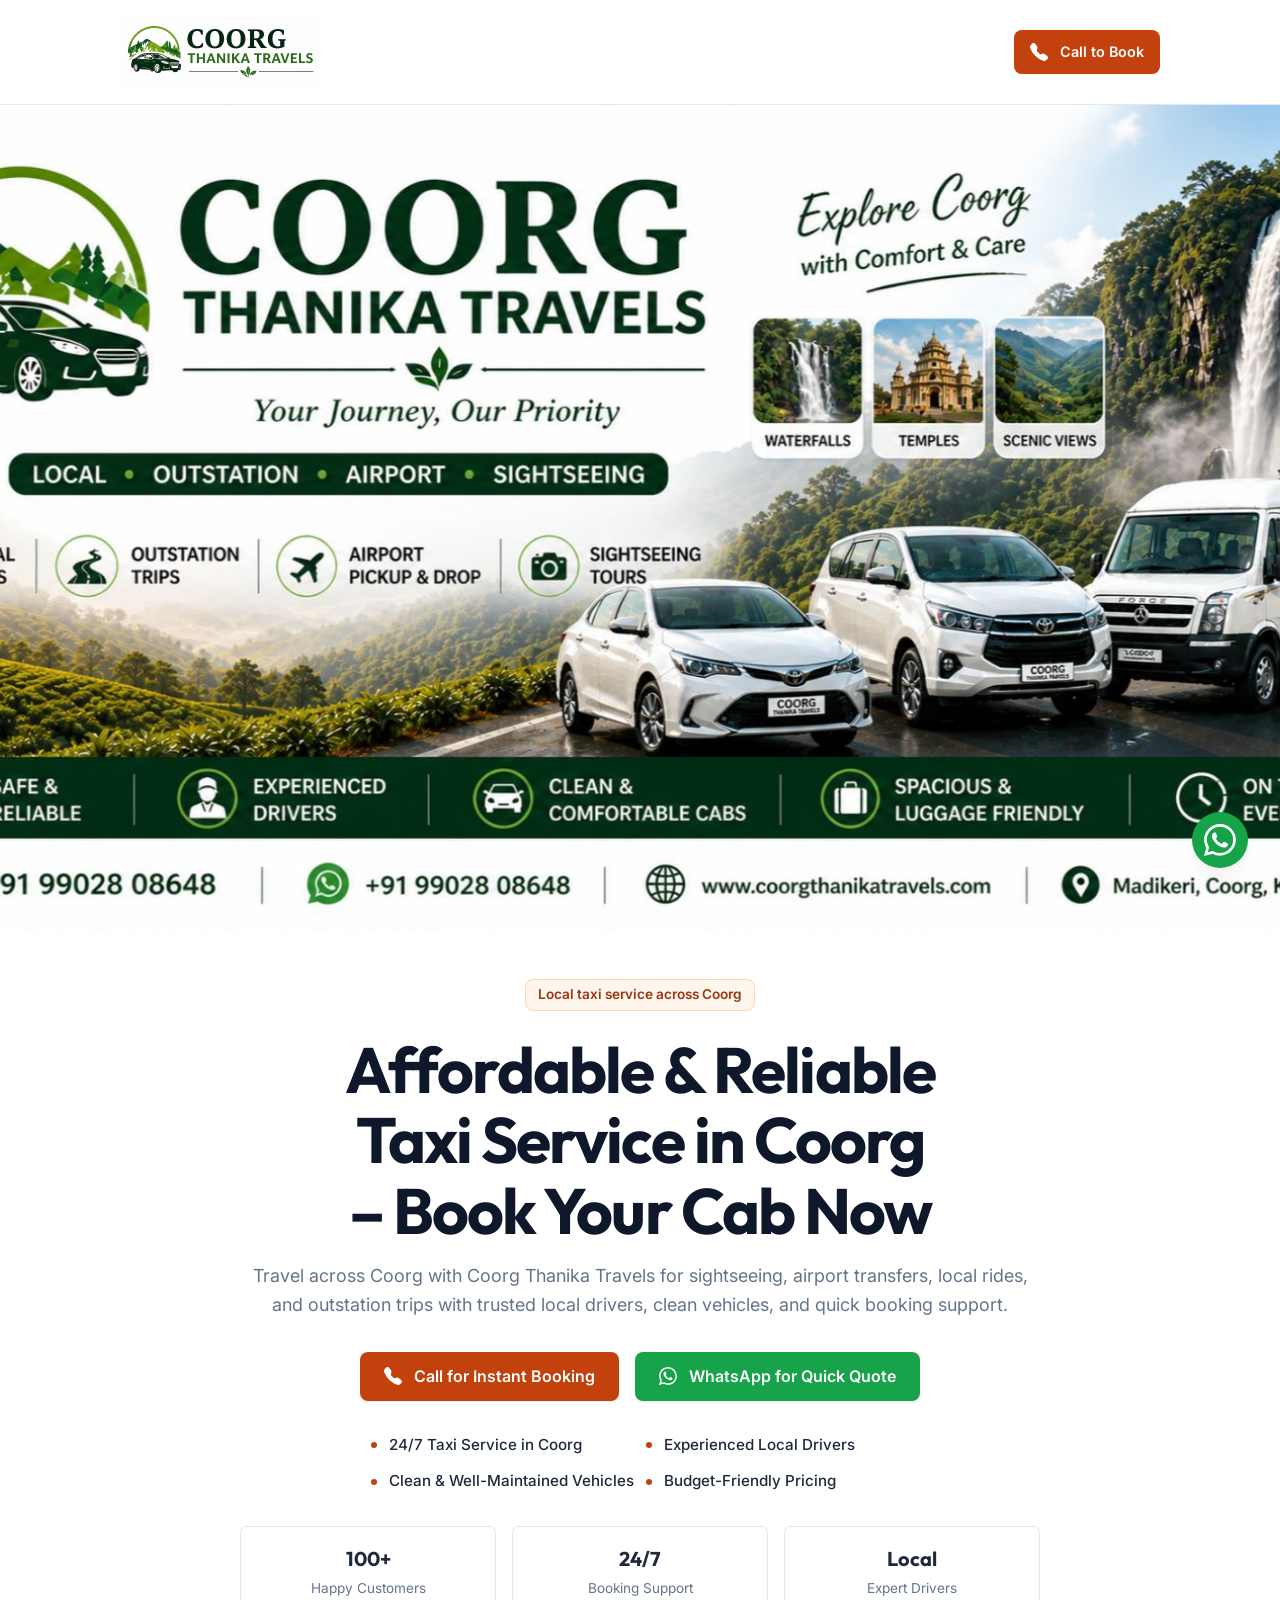
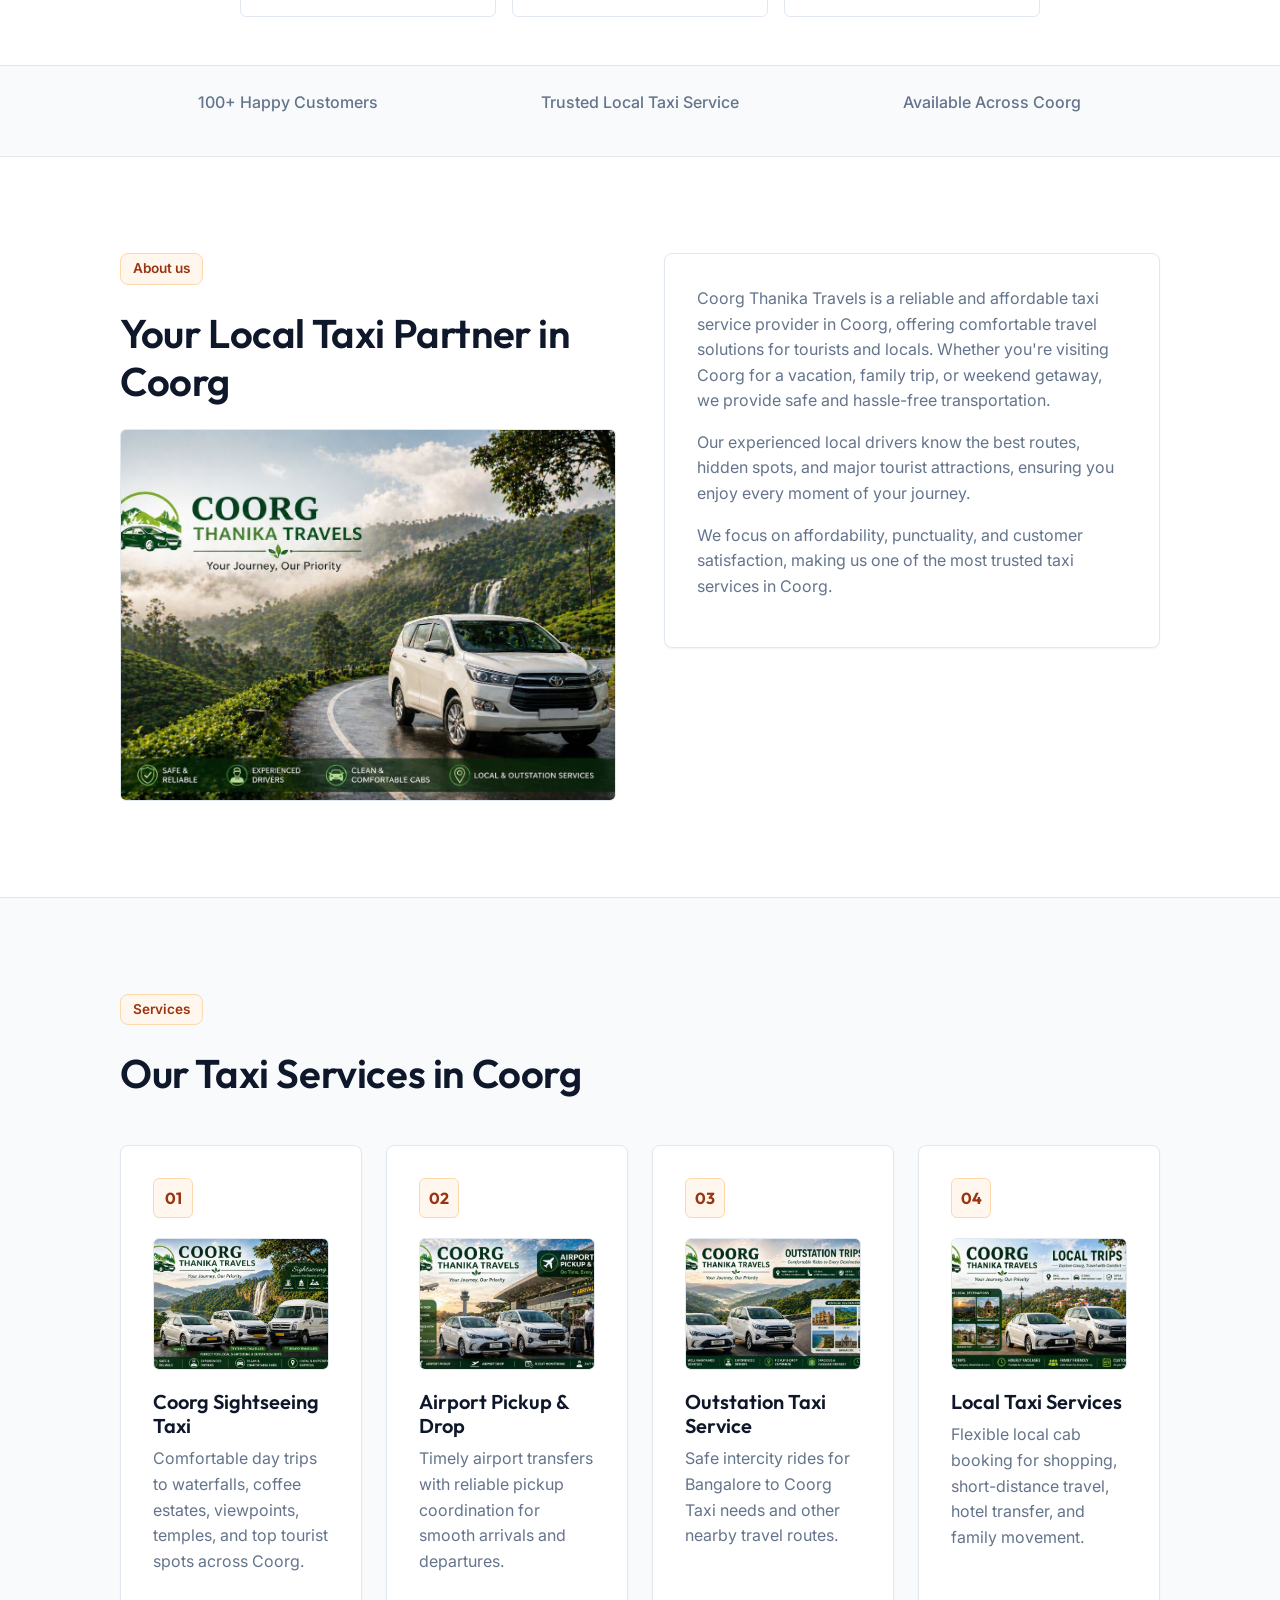
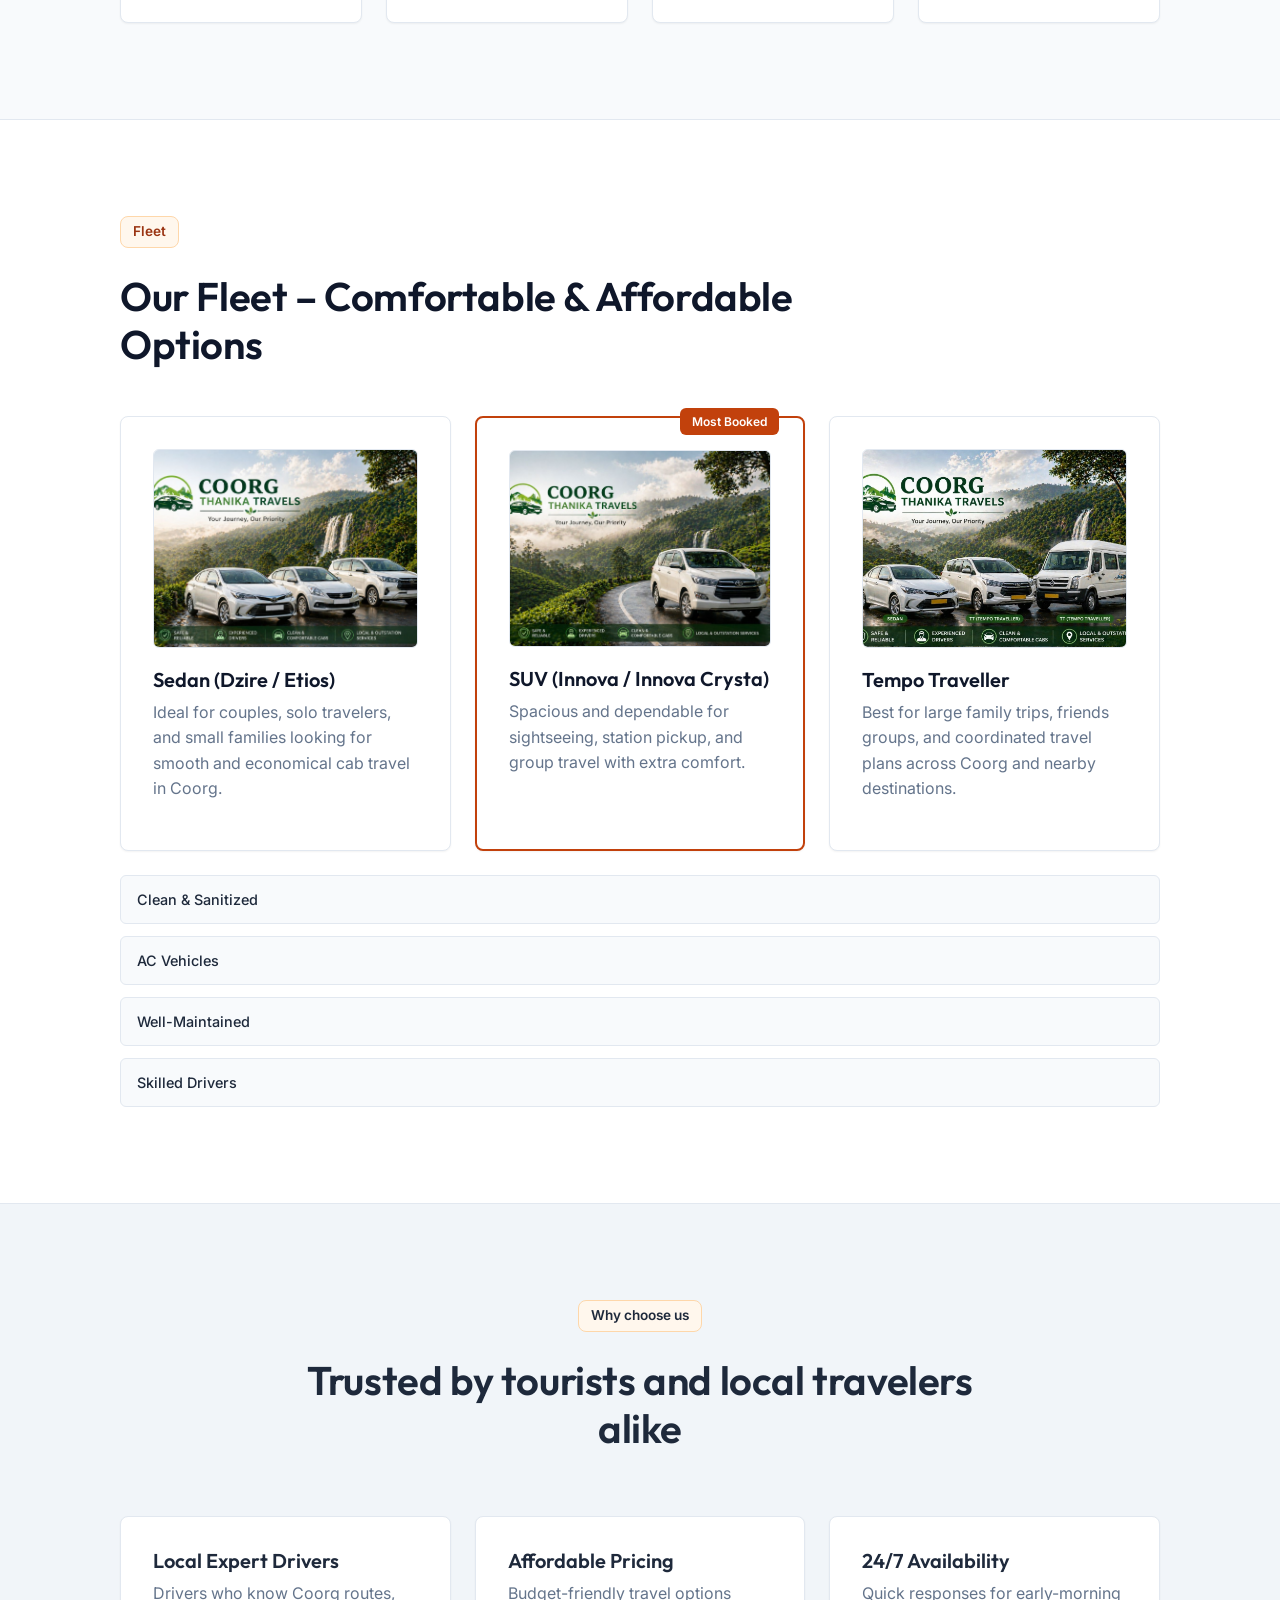
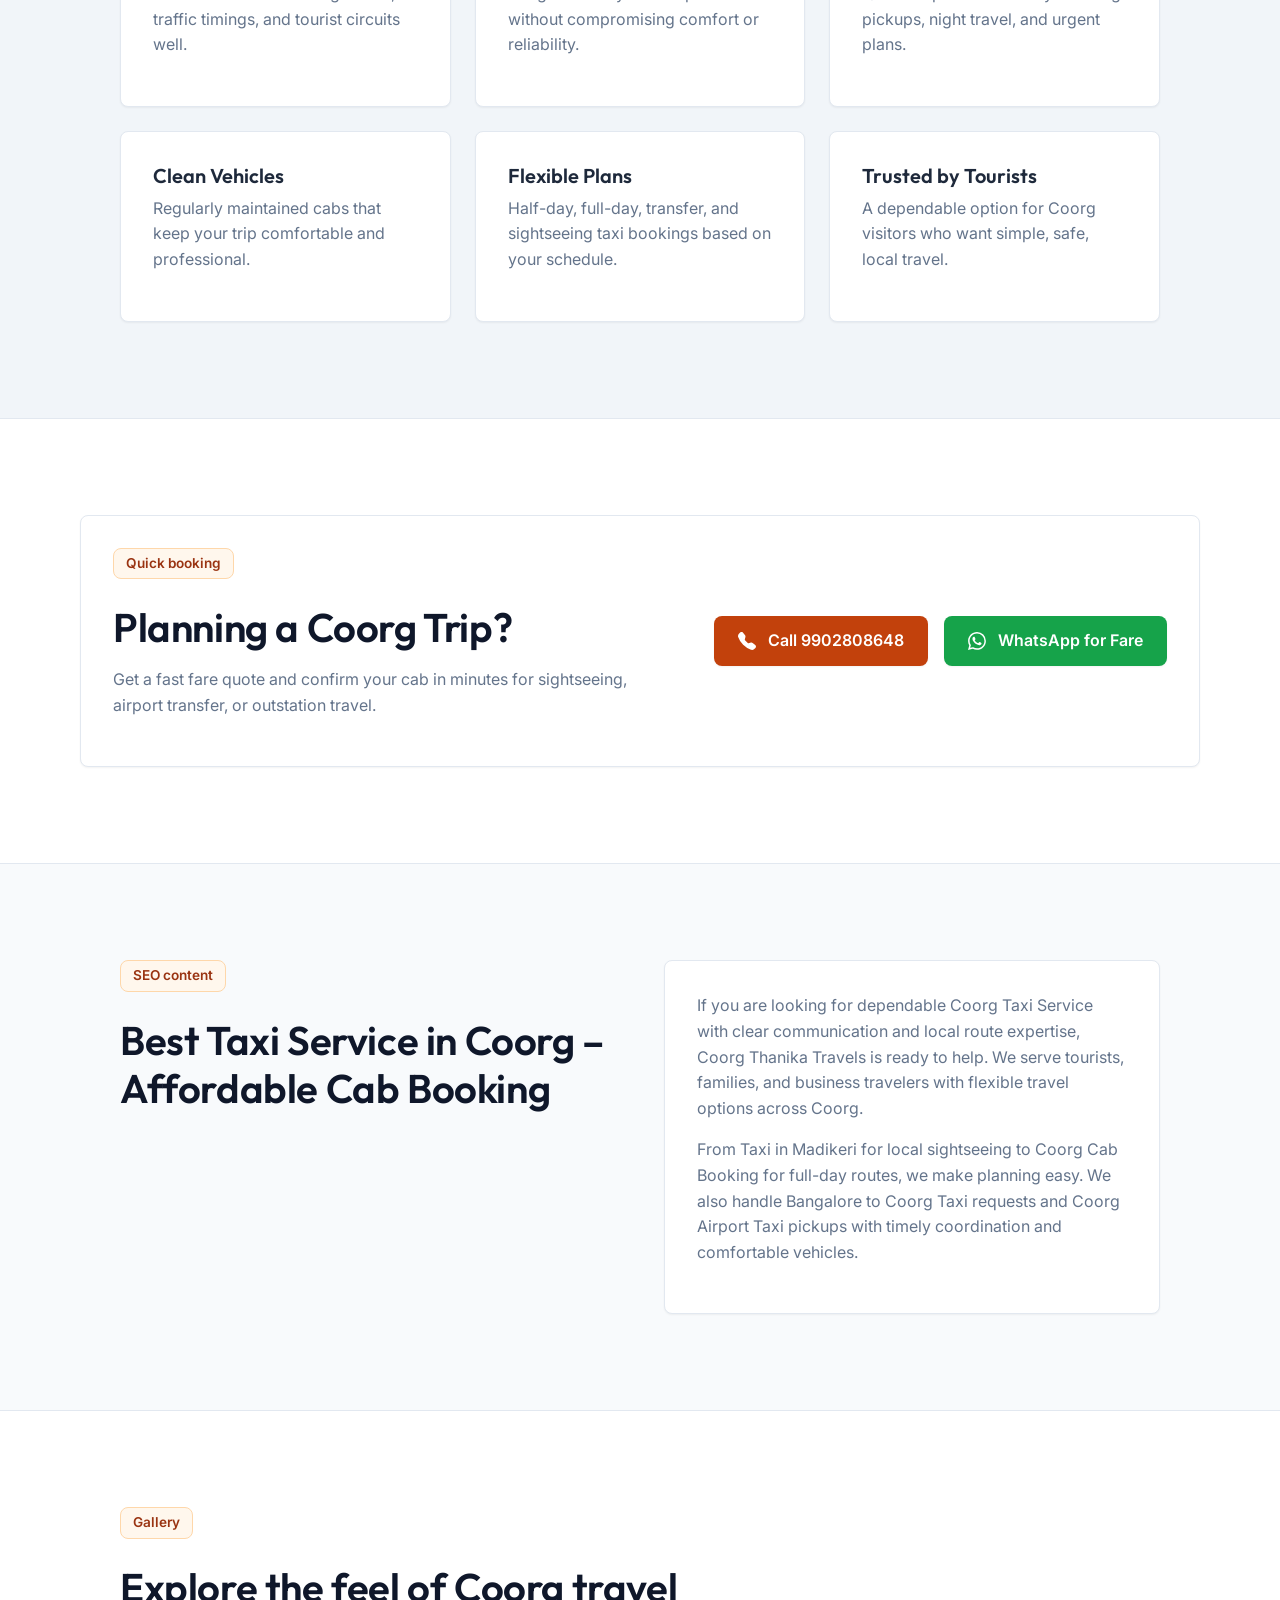
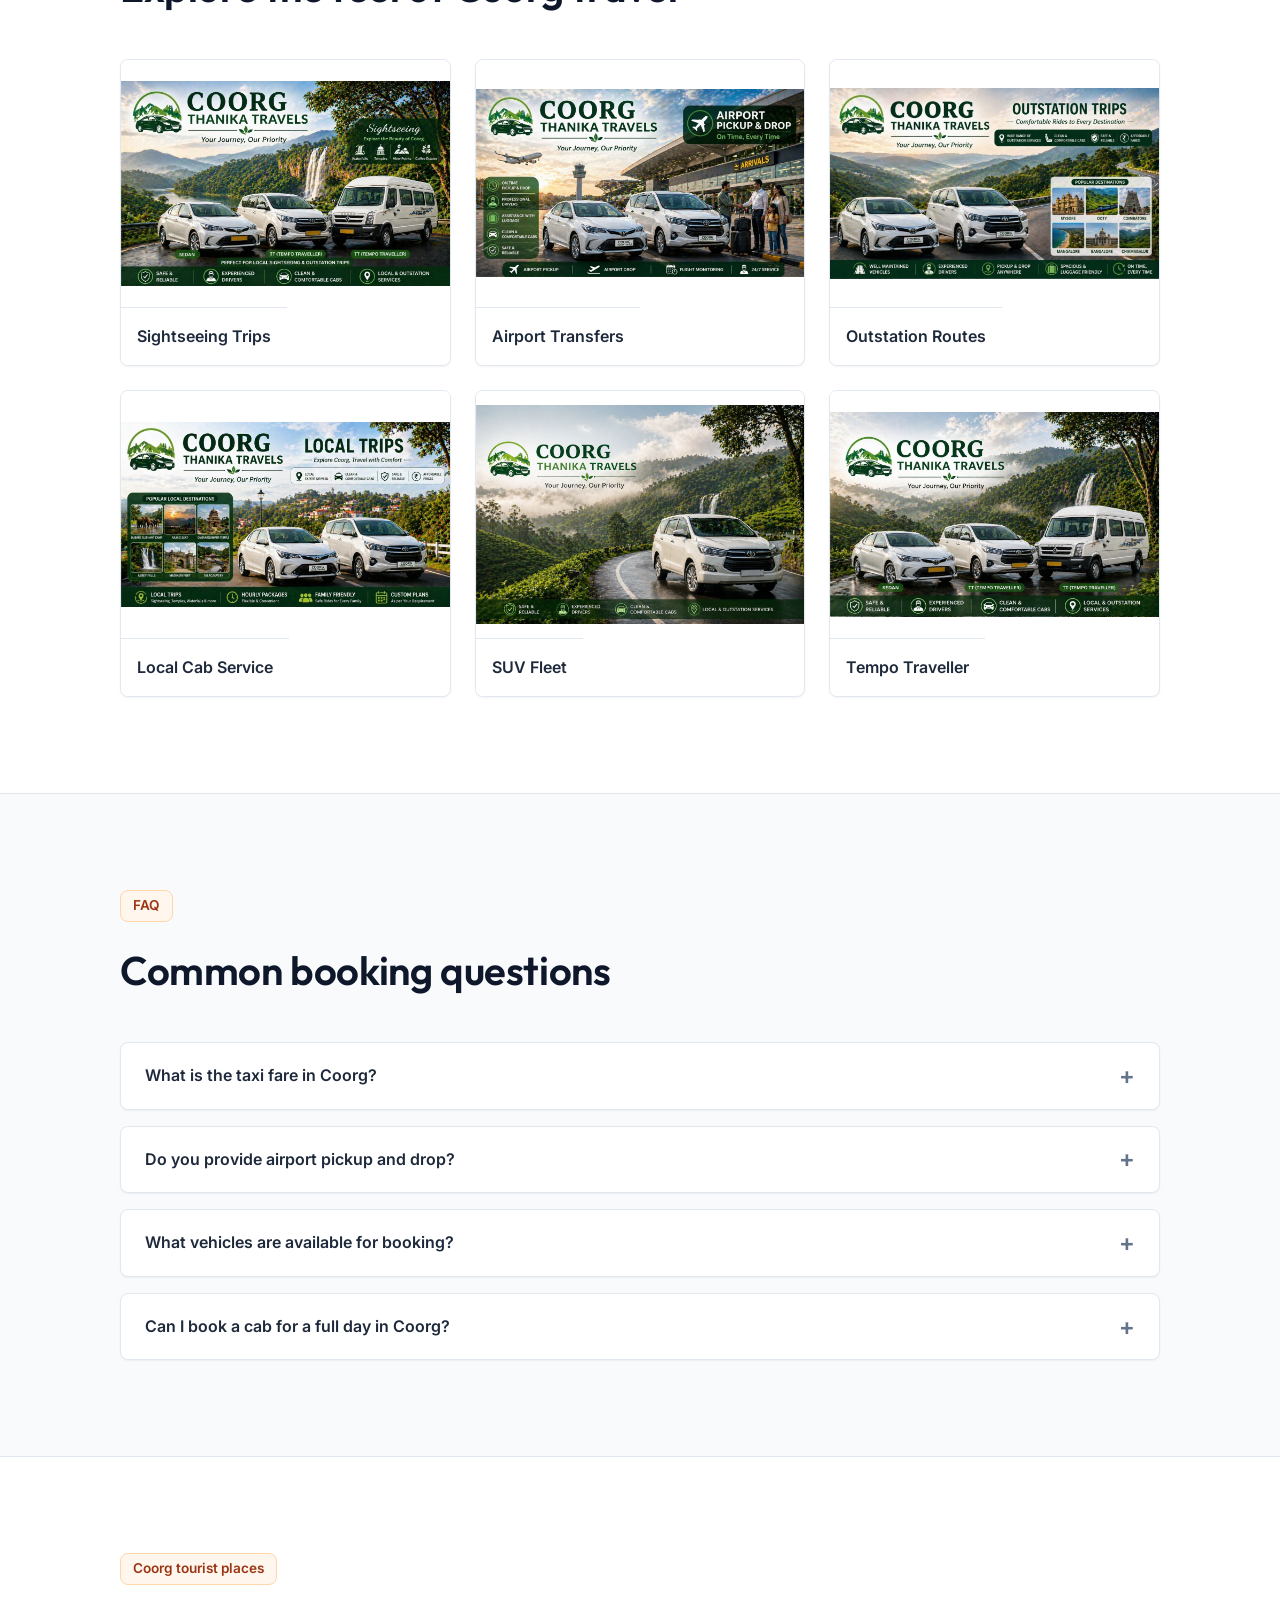
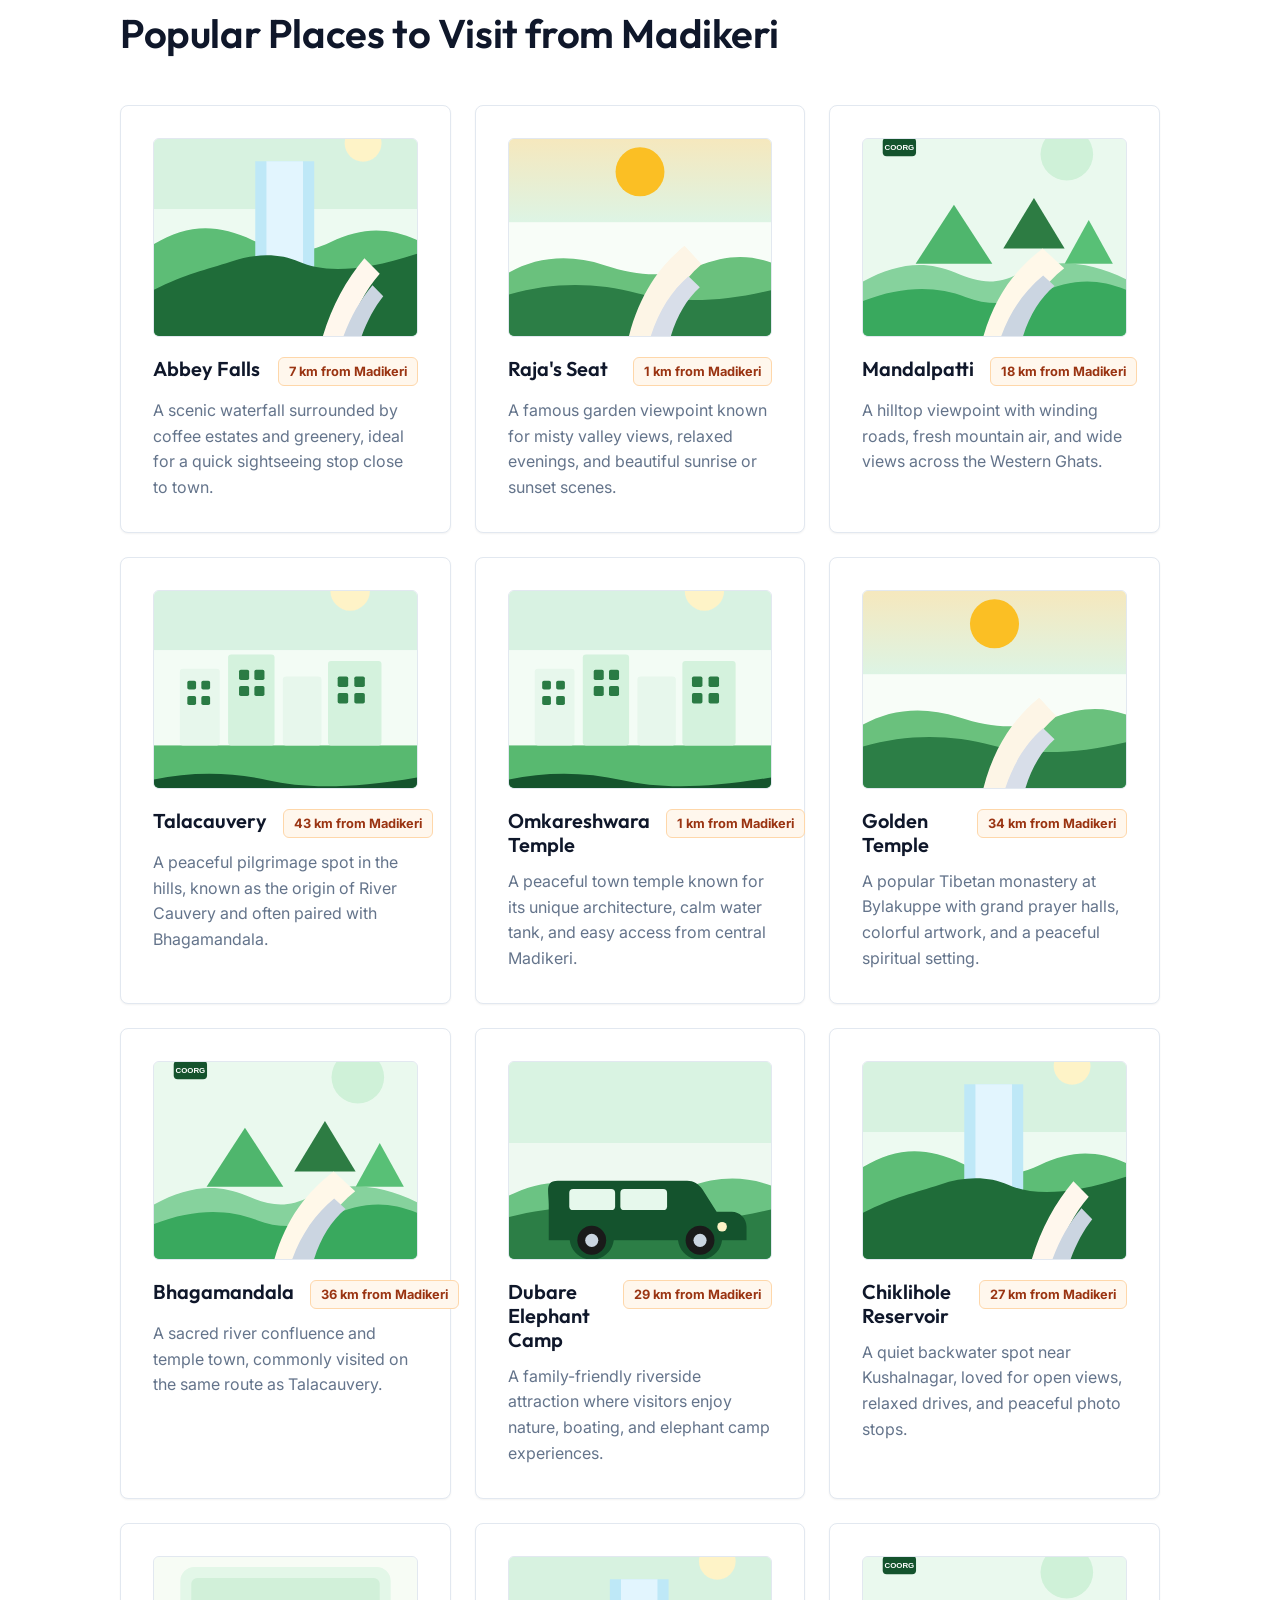
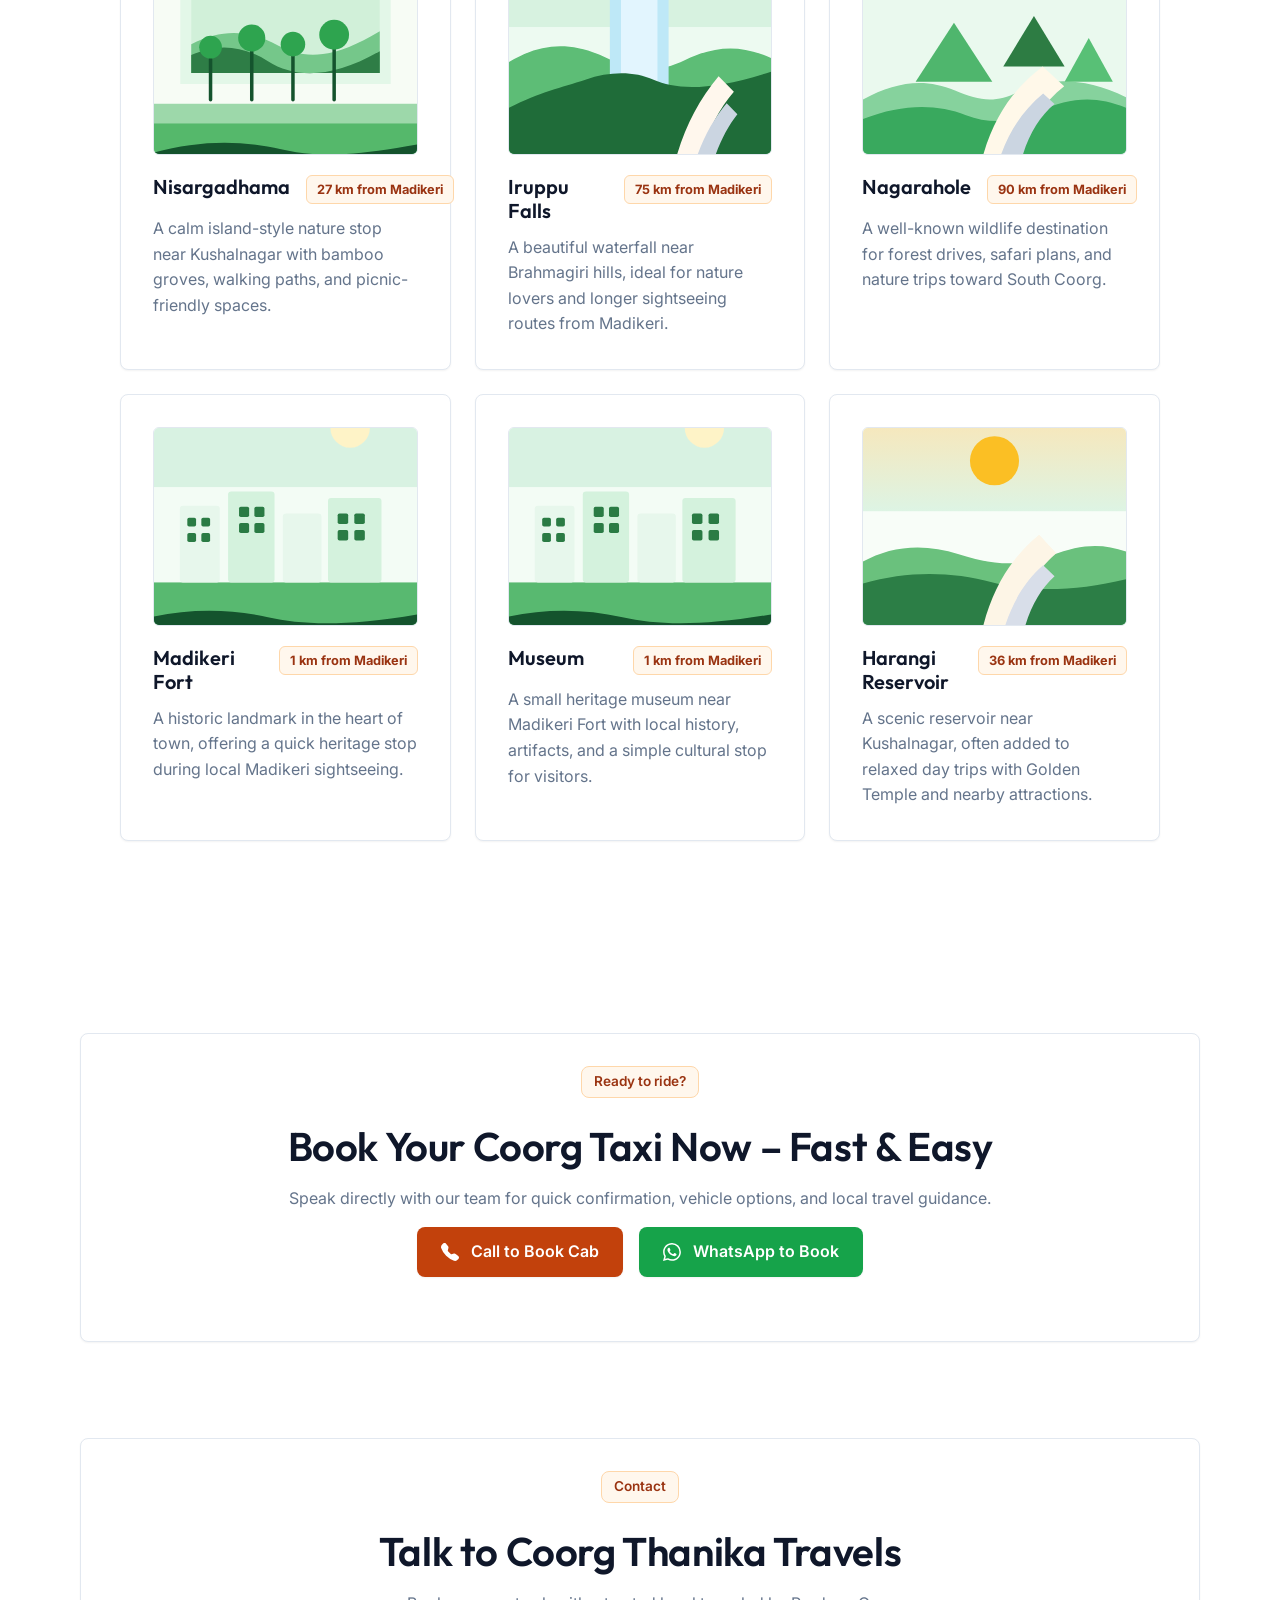
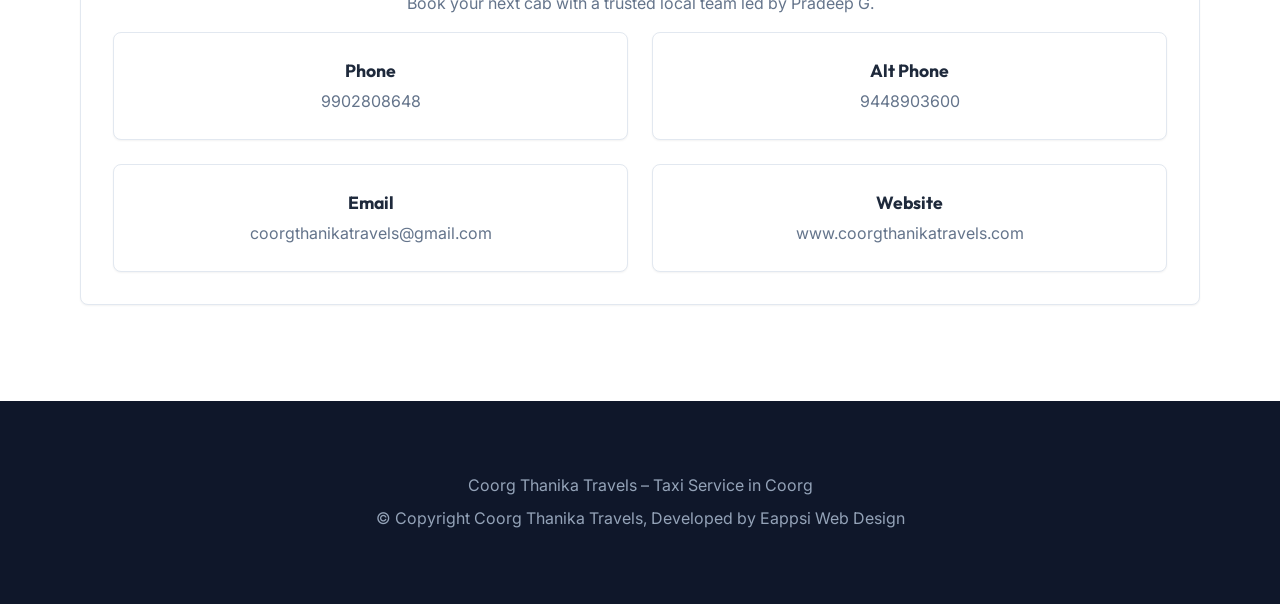
==== index.html @ 9a474df6 "tourist places 2026" ====
<!DOCTYPE html>
<html lang="en">
<head>
  <meta charset="UTF-8">
  <meta name="viewport" content="width=device-width, initial-scale=1.0">
  <title>Coorg Taxi Service | Coorg Thanika Travels | Cab Booking in Madikeri</title>
  <meta name="description" content="Book affordable taxi service in Coorg with Coorg Thanika Travels. Sightseeing, airport pickup, and outstation cab services available. Call now!">
  <meta name="keywords" content="Coorg Taxi Service, Taxi in Madikeri, Coorg Cab Booking, Bangalore to Coorg Taxi, Coorg Airport Taxi, Coorg Thanika Travels">
  <meta name="robots" content="index, follow">
  <meta name="theme-color" content="#c2410c">
  <meta property="og:title" content="Coorg Taxi Service | Coorg Thanika Travels">
  <meta property="og:description" content="Affordable and reliable taxi service in Coorg for sightseeing, airport pickup, and outstation travel.">
  <meta property="og:type" content="website">
  <meta property="og:url" content="https://www.coorgthanikatravels.com/">
  <meta property="og:image" content="https://www.coorgthanikatravels.com/assets/images/banner.jpg">
  <meta name="twitter:card" content="summary_large_image">
  <link rel="preconnect" href="https://fonts.googleapis.com">
  <link rel="preconnect" href="https://fonts.gstatic.com" crossorigin>
  <link href="https://fonts.googleapis.com/css2?family=Inter:wght@400;500;600&family=Outfit:wght@500;600;700;800&display=swap" rel="stylesheet">
  <link rel="stylesheet" href="styles.css">
  <script type="application/ld+json">
    {
      "@context": "https://schema.org",
      "@type": "TaxiService",
      "name": "Coorg Thanika Travels",
      "description": "Affordable taxi service in Coorg for sightseeing, airport pickup and drop, and outstation trips.",
      "telephone": "+91-9902808648",
      "email": "coorgthanikatravels@gmail.com",
      "url": "https://www.coorgthanikatravels.com/",
      "areaServed": [
        "Coorg",
        "Madikeri",
        "Kushalnagar",
        "Virajpet"
      ],
      "contactPoint": {
        "@type": "ContactPoint",
        "contactType": "customer service",
        "telephone": "+91-9902808648",
        "areaServed": "IN"
      }
    }
  </script>
</head>
<body>
  <a class="skip-link" href="#main-content">Skip to content</a>

  <header class="site-header">
    <div class="container header-inner">
      <a class="brand" href="#top" aria-label="Coorg Thanika Travels home">
        <img src="assets/images/logo.png" alt="Coorg Thanika Travels Logo" class="brand-logo">
      </a>
      <a class="btn btn-call compact" href="tel:+919902808648"><svg xmlns="http://www.w3.org/2000/svg" width="18" height="18" fill="currentColor" viewBox="0 0 16 16"><path fill-rule="evenodd" d="M1.885.511a1.745 1.745 0 0 1 2.61.163L6.29 2.98c.329.423.445.974.315 1.494l-.547 2.19a.68.68 0 0 0 .178.643l2.457 2.457a.68.68 0 0 0 .644.178l2.189-.547a1.75 1.75 0 0 1 1.494.315l2.306 1.794c.829.645.905 1.87.163 2.611l-1.034 1.034c-.74.74-1.846 1.065-2.877.702a18.6 18.6 0 0 1-7.01-4.42 18.6 18.6 0 0 1-4.42-7.009c-.362-1.03-.037-2.137.703-2.877z"/></svg> Call to Book</a>
    </div>
  </header>

  <main id="main-content">
    <section class="banner-full-screen">
      <img src="assets/images/coorgthanikabanner.jpg" alt="Taxi service vehicle and scenic Coorg travel banner">
    </section>

    <section class="hero section" id="top">
      <div class="container">
        <div class="hero-content-wrapper">
          <p class="eyebrow">Local taxi service across Coorg</p>
          <h1 class="display-title">Affordable &amp; Reliable Taxi Service in Coorg – Book Your Cab Now</h1>
          <p class="hero-text">Travel across Coorg with Coorg Thanika Travels for sightseeing, airport transfers, local rides, and outstation trips with trusted local drivers, clean vehicles, and quick booking support.</p>

          <div class="cta-group hero-actions">
            <a class="btn btn-call" href="tel:+919902808648"><svg xmlns="http://www.w3.org/2000/svg" width="18" height="18" fill="currentColor" viewBox="0 0 16 16"><path fill-rule="evenodd" d="M1.885.511a1.745 1.745 0 0 1 2.61.163L6.29 2.98c.329.423.445.974.315 1.494l-.547 2.19a.68.68 0 0 0 .178.643l2.457 2.457a.68.68 0 0 0 .644.178l2.189-.547a1.75 1.75 0 0 1 1.494.315l2.306 1.794c.829.645.905 1.87.163 2.611l-1.034 1.034c-.74.74-1.846 1.065-2.877.702a18.6 18.6 0 0 1-7.01-4.42 18.6 18.6 0 0 1-4.42-7.009c-.362-1.03-.037-2.137.703-2.877z"/></svg> Call for Instant Booking</a>
            <a class="btn btn-whatsapp" href="https://wa.me/919902808648?text=Hi%20Coorg%20Thanika%20Travels,%20I%20want%20to%20book%20a%20cab" target="_blank" rel="noopener"><svg xmlns="http://www.w3.org/2000/svg" width="18" height="18" fill="currentColor" viewBox="0 0 16 16"><path d="M13.601 2.326A7.85 7.85 0 0 0 7.994 0C3.627 0 .068 3.558.064 7.926c0 1.399.366 2.76 1.057 3.965L0 16l4.204-1.102a7.9 7.9 0 0 0 3.79.965h.004c4.368 0 7.926-3.558 7.93-7.93A7.9 7.9 0 0 0 13.6 2.326zM7.994 14.521a6.6 6.6 0 0 1-3.356-.92l-.24-.144-2.494.654.666-2.433-.156-.251a6.56 6.56 0 0 1-1.007-3.505c0-3.626 2.957-6.584 6.591-6.584a6.56 6.56 0 0 1 4.66 1.931 6.56 6.56 0 0 1 1.928 4.66c-.004 3.639-2.961 6.592-6.592 6.592m3.615-4.934c-.197-.099-1.17-.578-1.353-.646-.182-.065-.315-.099-.445.099-.133.197-.513.646-.627.775-.114.133-.232.148-.43.05-.197-.1-.836-.308-1.592-.985-.59-.525-.985-1.175-1.103-1.372-.114-.198-.011-.304.088-.403.087-.088.197-.232.296-.346.1-.114.133-.198.198-.33.065-.134.034-.248-.015-.347-.05-.099-.445-1.076-.612-1.47-.16-.389-.323-.335-.445-.34-.114-.007-.247-.007-.38-.007a.73.73 0 0 0-.529.247c-.182.198-.691.677-.691 1.654s.71 1.916.81 2.049c.098.133 1.394 2.132 3.383 2.992.47.205.84.326 1.129.418.475.152.904.129 1.246.08.38-.058 1.171-.48 1.338-.943.164-.464.164-.86.114-.943-.049-.084-.182-.133-.38-.232"/></svg> WhatsApp for Quick Quote</a>
          </div>

          <div class="trust-ticks" aria-label="Why customers trust us">
            <span>24/7 Taxi Service in Coorg</span>
            <span>Experienced Local Drivers</span>
            <span>Clean &amp; Well-Maintained Vehicles</span>
            <span>Budget-Friendly Pricing</span>
          </div>

          <div class="hero-stats">
            <article>
              <strong>100+</strong>
              <span>Happy Customers</span>
            </article>
            <article>
              <strong>24/7</strong>
              <span>Booking Support</span>
            </article>
            <article>
              <strong>Local</strong>
              <span>Expert Drivers</span>
            </article>
          </div>
        </div>
      </div>
    </section>

    <section class="trust-bar" aria-label="Trust highlights">
      <div class="container trust-bar-grid">
        <p>100+ Happy Customers</p>
        <p>Trusted Local Taxi Service</p>
        <p>Available Across Coorg</p>
      </div>
    </section>

    <section class="section">
      <div class="container split-section">
        <div>
          <p class="eyebrow">About us</p>
          <h2>Your Local Taxi Partner in Coorg</h2>
          <div class="media-frame media-frame-landscape" style="margin-top: 24px;">
            <img src="assets/images/crysta.jpg" alt="Innova Crysta Taxi in Coorg" class="media-image media-image-cover">
          </div>
        </div>
        <div class="content-card prose">
          <p>Coorg Thanika Travels is a reliable and affordable taxi service provider in Coorg, offering comfortable travel solutions for tourists and locals. Whether you're visiting Coorg for a vacation, family trip, or weekend getaway, we provide safe and hassle-free transportation.</p>
          <p>Our experienced local drivers know the best routes, hidden spots, and major tourist attractions, ensuring you enjoy every moment of your journey.</p>
          <p>We focus on affordability, punctuality, and customer satisfaction, making us one of the most trusted taxi services in Coorg.</p>
        </div>
      </div>
    </section>

    <section class="section section-muted">
      <div class="container">
        <div class="section-heading">
          <p class="eyebrow">Services</p>
          <h2>Our Taxi Services in Coorg</h2>
        </div>
        <div class="card-grid">
          <article class="info-card">
            <span class="card-icon" aria-hidden="true">01</span>
            <div class="media-frame media-frame-landscape card-media">
              <img src="assets/images/sightseeing.jpg" alt="Coorg sightseeing taxi" class="media-image media-image-cover">
            </div>
            <h3>Coorg Sightseeing Taxi</h3>
            <p>Comfortable day trips to waterfalls, coffee estates, viewpoints, temples, and top tourist spots across Coorg.</p>
          </article>
          <article class="info-card">
            <span class="card-icon" aria-hidden="true">02</span>
            <div class="media-frame media-frame-landscape card-media">
              <img src="assets/images/airport.jpg" alt="Airport pickup and drop" class="media-image media-image-cover">
            </div>
            <h3>Airport Pickup &amp; Drop</h3>
            <p>Timely airport transfers with reliable pickup coordination for smooth arrivals and departures.</p>
          </article>
          <article class="info-card">
            <span class="card-icon" aria-hidden="true">03</span>
            <div class="media-frame media-frame-landscape card-media">
              <img src="assets/images/outstation.jpg" alt="Outstation taxi service" class="media-image media-image-cover">
            </div>
            <h3>Outstation Taxi Service</h3>
            <p>Safe intercity rides for Bangalore to Coorg Taxi needs and other nearby travel routes.</p>
          </article>
          <article class="info-card">
            <span class="card-icon" aria-hidden="true">04</span>
            <div class="media-frame media-frame-landscape card-media">
              <img src="assets/images/local.jpg" alt="Local taxi services" class="media-image media-image-cover">
            </div>
            <h3>Local Taxi Services</h3>
            <p>Flexible local cab booking for shopping, short-distance travel, hotel transfer, and family movement.</p>
          </article>
        </div>
      </div>
    </section>

    <section class="section">
      <div class="container">
        <div class="section-heading">
          <p class="eyebrow">Fleet</p>
          <h2>Our Fleet – Comfortable &amp; Affordable Options</h2>
        </div>
        <div class="fleet-grid">
          <article class="fleet-card featured">
            <div class="media-frame media-frame-landscape card-media">
              <img src="assets/images/sedan.jpg" alt="Sedan car" class="media-image media-image-cover">
            </div>
            <h3>Sedan (Dzire / Etios)</h3>
            <p>Ideal for couples, solo travelers, and small families looking for smooth and economical cab travel in Coorg.</p>
          </article>
          <article class="fleet-card most-booked">
            <span class="badge">Most Booked</span>
            <div class="media-frame media-frame-landscape card-media">
              <img src="assets/images/crysta.jpg" alt="SUV Innova" class="media-image media-image-cover">
            </div>
            <h3>SUV (Innova / Innova Crysta)</h3>
            <p>Spacious and dependable for sightseeing, station pickup, and group travel with extra comfort.</p>
          </article>
          <article class="fleet-card">
            <div class="media-frame media-frame-landscape card-media">
              <img src="assets/images/tt.jpg" alt="Tempo Traveller" class="media-image media-image-cover">
            </div>
            <h3>Tempo Traveller</h3>
            <p>Best for large family trips, friends groups, and coordinated travel plans across Coorg and nearby destinations.</p>
          </article>
        </div>
        <ul class="feature-list" aria-label="Fleet features">
          <li>Clean &amp; Sanitized</li>
          <li>AC Vehicles</li>
          <li>Well-Maintained</li>
          <li>Skilled Drivers</li>
        </ul>
      </div>
    </section>

    <section class="section section-accent">
      <div class="container">
        <div class="section-heading center">
          <p class="eyebrow">Why choose us</p>
          <h2>Trusted by tourists and local travelers alike</h2>
        </div>
        <div class="benefits-grid">
          <article class="benefit-card"><h3>Local Expert Drivers</h3><p>Drivers who know Coorg routes, traffic timings, and tourist circuits well.</p></article>
          <article class="benefit-card"><h3>Affordable Pricing</h3><p>Budget-friendly travel options without compromising comfort or reliability.</p></article>
          <article class="benefit-card"><h3>24/7 Availability</h3><p>Quick responses for early-morning pickups, night travel, and urgent plans.</p></article>
          <article class="benefit-card"><h3>Clean Vehicles</h3><p>Regularly maintained cabs that keep your trip comfortable and professional.</p></article>
          <article class="benefit-card"><h3>Flexible Plans</h3><p>Half-day, full-day, transfer, and sightseeing taxi bookings based on your schedule.</p></article>
          <article class="benefit-card"><h3>Trusted by Tourists</h3><p>A dependable option for Coorg visitors who want simple, safe, local travel.</p></article>
        </div>
      </div>
    </section>

    <section class="section">
      <div class="container cta-banner">
        <div>
          <p class="eyebrow">Quick booking</p>
          <h2>Planning a Coorg Trip?</h2>
          <p>Get a fast fare quote and confirm your cab in minutes for sightseeing, airport transfer, or outstation travel.</p>
        </div>
        <div class="cta-group">
          <a class="btn btn-call" href="tel:+919902808648"><svg xmlns="http://www.w3.org/2000/svg" width="18" height="18" fill="currentColor" viewBox="0 0 16 16"><path fill-rule="evenodd" d="M1.885.511a1.745 1.745 0 0 1 2.61.163L6.29 2.98c.329.423.445.974.315 1.494l-.547 2.19a.68.68 0 0 0 .178.643l2.457 2.457a.68.68 0 0 0 .644.178l2.189-.547a1.75 1.75 0 0 1 1.494.315l2.306 1.794c.829.645.905 1.87.163 2.611l-1.034 1.034c-.74.74-1.846 1.065-2.877.702a18.6 18.6 0 0 1-7.01-4.42 18.6 18.6 0 0 1-4.42-7.009c-.362-1.03-.037-2.137.703-2.877z"/></svg> Call 9902808648</a>
          <a class="btn btn-whatsapp" href="https://wa.me/919902808648?text=Hi%20Coorg%20Thanika%20Travels,%20I%20want%20to%20book%20a%20cab" target="_blank" rel="noopener"><svg xmlns="http://www.w3.org/2000/svg" width="18" height="18" fill="currentColor" viewBox="0 0 16 16"><path d="M13.601 2.326A7.85 7.85 0 0 0 7.994 0C3.627 0 .068 3.558.064 7.926c0 1.399.366 2.76 1.057 3.965L0 16l4.204-1.102a7.9 7.9 0 0 0 3.79.965h.004c4.368 0 7.926-3.558 7.93-7.93A7.9 7.9 0 0 0 13.6 2.326zM7.994 14.521a6.6 6.6 0 0 1-3.356-.92l-.24-.144-2.494.654.666-2.433-.156-.251a6.56 6.56 0 0 1-1.007-3.505c0-3.626 2.957-6.584 6.591-6.584a6.56 6.56 0 0 1 4.66 1.931 6.56 6.56 0 0 1 1.928 4.66c-.004 3.639-2.961 6.592-6.592 6.592m3.615-4.934c-.197-.099-1.17-.578-1.353-.646-.182-.065-.315-.099-.445.099-.133.197-.513.646-.627.775-.114.133-.232.148-.43.05-.197-.1-.836-.308-1.592-.985-.59-.525-.985-1.175-1.103-1.372-.114-.198-.011-.304.088-.403.087-.088.197-.232.296-.346.1-.114.133-.198.198-.33.065-.134.034-.248-.015-.347-.05-.099-.445-1.076-.612-1.47-.16-.389-.323-.335-.445-.34-.114-.007-.247-.007-.38-.007a.73.73 0 0 0-.529.247c-.182.198-.691.677-.691 1.654s.71 1.916.81 2.049c.098.133 1.394 2.132 3.383 2.992.47.205.84.326 1.129.418.475.152.904.129 1.246.08.38-.058 1.171-.48 1.338-.943.164-.464.164-.86.114-.943-.049-.084-.182-.133-.38-.232"/></svg> WhatsApp for Fare</a>
        </div>
      </div>
    </section>

    <section class="section section-muted">
      <div class="container split-section">
        <div>
          <p class="eyebrow">SEO content</p>
          <h2>Best Taxi Service in Coorg – Affordable Cab Booking</h2>
        </div>
        <div class="content-card prose">
          <p>If you are looking for dependable Coorg Taxi Service with clear communication and local route expertise, Coorg Thanika Travels is ready to help. We serve tourists, families, and business travelers with flexible travel options across Coorg.</p>
          <p>From Taxi in Madikeri for local sightseeing to Coorg Cab Booking for full-day routes, we make planning easy. We also handle Bangalore to Coorg Taxi requests and Coorg Airport Taxi pickups with timely coordination and comfortable vehicles.</p>
        </div>
      </div>
    </section>

    <section class="section">
      <div class="container">
        <div class="section-heading">
          <p class="eyebrow">Gallery</p>
          <h2>Explore the feel of Coorg travel</h2>
        </div>
        <div class="gallery-grid">
          <button class="gallery-item" type="button" data-index="0">
            <div class="media-frame media-frame-landscape gallery-media">
              <img src="assets/images/sightseeing.jpg" alt="Coorg hills and scenic views" class="media-image media-image-contain">
            </div>
            <span class="gallery-item-label">Sightseeing Trips</span>
          </button>
          <button class="gallery-item" type="button" data-index="1">
            <div class="media-frame media-frame-landscape gallery-media">
              <img src="assets/images/airport.jpg" alt="Airport taxi service" class="media-image media-image-contain">
            </div>
            <span class="gallery-item-label">Airport Transfers</span>
          </button>
          <button class="gallery-item" type="button" data-index="2">
            <div class="media-frame media-frame-landscape gallery-media">
              <img src="assets/images/outstation.jpg" alt="Outstation taxi routes" class="media-image media-image-contain">
            </div>
            <span class="gallery-item-label">Outstation Routes</span>
          </button>
          <button class="gallery-item" type="button" data-index="3">
            <div class="media-frame media-frame-landscape gallery-media">
              <img src="assets/images/local.jpg" alt="Local taxi in Coorg" class="media-image media-image-contain">
            </div>
            <span class="gallery-item-label">Local Cab Service</span>
          </button>
          <button class="gallery-item" type="button" data-index="4">
            <div class="media-frame media-frame-landscape gallery-media">
              <img src="assets/images/crysta.jpg" alt="SUV taxi service" class="media-image media-image-contain">
            </div>
            <span class="gallery-item-label">SUV Fleet</span>
          </button>
          <button class="gallery-item" type="button" data-index="5">
            <div class="media-frame media-frame-landscape gallery-media">
              <img src="assets/images/tt.jpg" alt="Tempo Traveller taxi" class="media-image media-image-contain">
            </div>
            <span class="gallery-item-label">Tempo Traveller</span>
          </button>
        </div>
      </div>
    </section>

    <section class="section section-muted">
      <div class="container">
        <div class="section-heading">
          <p class="eyebrow">FAQ</p>
          <h2>Common booking questions</h2>
        </div>
        <div class="faq-list">
          <details class="faq-item">
            <summary>What is the taxi fare in Coorg?</summary>
            <p>Taxi fare depends on the vehicle type, travel distance, trip duration, and pickup location. Call or WhatsApp us for the latest fare based on your exact plan.</p>
          </details>
          <details class="faq-item">
            <summary>Do you provide airport pickup and drop?</summary>
            <p>Yes. We offer airport pickup and drop service with advance booking and timely coordination for arrivals and departures.</p>
          </details>
          <details class="faq-item">
            <summary>What vehicles are available for booking?</summary>
            <p>We provide sedan cars, SUV options like Innova and Innova Crysta, and Tempo Traveller for bigger groups.</p>
          </details>
          <details class="faq-item">
            <summary>Can I book a cab for a full day in Coorg?</summary>
            <p>Yes. Full-day sightseeing and custom local travel packages are available based on the places you want to visit.</p>
          </details>
        </div>
      </div>
    </section>

    <section class="section tourist-places-section">
      <div class="container">
        <div class="section-heading">
          <p class="eyebrow">Coorg tourist places</p>
          <h2>Popular Places to Visit from Madikeri</h2>
        </div>
        <div class="tourist-places-grid">
          <article class="tourist-place-card">
            <div class="media-frame media-frame-landscape card-media">
              <img src="assets/gallery/waterfall-route.svg" alt="Abbey Falls near Madikeri" class="media-image media-image-cover">
            </div>
            <div class="place-card-heading">
              <h3>Abbey Falls</h3>
              <span>7 km from Madikeri</span>
            </div>
            <p>A scenic waterfall surrounded by coffee estates and greenery, ideal for a quick sightseeing stop close to town.</p>
          </article>
          <article class="tourist-place-card">
            <div class="media-frame media-frame-landscape card-media">
              <img src="assets/gallery/sunrise-drive.svg" alt="Raja's Seat viewpoint in Madikeri" class="media-image media-image-cover">
            </div>
            <div class="place-card-heading">
              <h3>Raja's Seat</h3>
              <span>1 km from Madikeri</span>
            </div>
            <p>A famous garden viewpoint known for misty valley views, relaxed evenings, and beautiful sunrise or sunset scenes.</p>
          </article>
          <article class="tourist-place-card">
            <div class="media-frame media-frame-landscape card-media">
              <img src="assets/gallery/coorg-hills.svg" alt="Mandalpatti hills in Coorg" class="media-image media-image-cover">
            </div>
            <div class="place-card-heading">
              <h3>Mandalpatti</h3>
              <span>18 km from Madikeri</span>
            </div>
            <p>A hilltop viewpoint with winding roads, fresh mountain air, and wide views across the Western Ghats.</p>
          </article>
          <article class="tourist-place-card">
            <div class="media-frame media-frame-landscape card-media">
              <img src="assets/gallery/madikeri-town.svg" alt="Talacauvery temple and hills" class="media-image media-image-cover">
            </div>
            <div class="place-card-heading">
              <h3>Talacauvery</h3>
              <span>43 km from Madikeri</span>
            </div>
            <p>A peaceful pilgrimage spot in the hills, known as the origin of River Cauvery and often paired with Bhagamandala.</p>
          </article>
          <article class="tourist-place-card">
            <div class="media-frame media-frame-landscape card-media">
              <img src="assets/gallery/madikeri-town.svg" alt="Omkareshwara Temple in Madikeri" class="media-image media-image-cover">
            </div>
            <div class="place-card-heading">
              <h3>Omkareshwara Temple</h3>
              <span>1 km from Madikeri</span>
            </div>
            <p>A peaceful town temple known for its unique architecture, calm water tank, and easy access from central Madikeri.</p>
          </article>
          <article class="tourist-place-card">
            <div class="media-frame media-frame-landscape card-media">
              <img src="assets/gallery/sunrise-drive.svg" alt="Golden Temple near Kushalnagar" class="media-image media-image-cover">
            </div>
            <div class="place-card-heading">
              <h3>Golden Temple</h3>
              <span>34 km from Madikeri</span>
            </div>
            <p>A popular Tibetan monastery at Bylakuppe with grand prayer halls, colorful artwork, and a peaceful spiritual setting.</p>
          </article>
          <article class="tourist-place-card">
            <div class="media-frame media-frame-landscape card-media">
              <img src="assets/gallery/coorg-hills.svg" alt="Bhagamandala temple near Coorg" class="media-image media-image-cover">
            </div>
            <div class="place-card-heading">
              <h3>Bhagamandala</h3>
              <span>36 km from Madikeri</span>
            </div>
            <p>A sacred river confluence and temple town, commonly visited on the same route as Talacauvery.</p>
          </article>
          <article class="tourist-place-card">
            <div class="media-frame media-frame-landscape card-media">
              <img src="assets/gallery/suv-trip.svg" alt="Dubare Elephant Camp route" class="media-image media-image-cover">
            </div>
            <div class="place-card-heading">
              <h3>Dubare Elephant Camp</h3>
              <span>29 km from Madikeri</span>
            </div>
            <p>A family-friendly riverside attraction where visitors enjoy nature, boating, and elephant camp experiences.</p>
          </article>
          <article class="tourist-place-card">
            <div class="media-frame media-frame-landscape card-media">
              <img src="assets/gallery/waterfall-route.svg" alt="Chiklihole Reservoir near Coorg" class="media-image media-image-cover">
            </div>
            <div class="place-card-heading">
              <h3>Chiklihole Reservoir</h3>
              <span>27 km from Madikeri</span>
            </div>
            <p>A quiet backwater spot near Kushalnagar, loved for open views, relaxed drives, and peaceful photo stops.</p>
          </article>
          <article class="tourist-place-card">
            <div class="media-frame media-frame-landscape card-media">
              <img src="assets/gallery/coffee-estate.svg" alt="Nisargadhama nature island near Coorg" class="media-image media-image-cover">
            </div>
            <div class="place-card-heading">
              <h3>Nisargadhama</h3>
              <span>27 km from Madikeri</span>
            </div>
            <p>A calm island-style nature stop near Kushalnagar with bamboo groves, walking paths, and picnic-friendly spaces.</p>
          </article>
          <article class="tourist-place-card">
            <div class="media-frame media-frame-landscape card-media">
              <img src="assets/gallery/waterfall-route.svg" alt="Iruppu Falls in Coorg" class="media-image media-image-cover">
            </div>
            <div class="place-card-heading">
              <h3>Iruppu Falls</h3>
              <span>75 km from Madikeri</span>
            </div>
            <p>A beautiful waterfall near Brahmagiri hills, ideal for nature lovers and longer sightseeing routes from Madikeri.</p>
          </article>
          <article class="tourist-place-card">
            <div class="media-frame media-frame-landscape card-media">
              <img src="assets/gallery/coorg-hills.svg" alt="Nagarahole National Park route from Coorg" class="media-image media-image-cover">
            </div>
            <div class="place-card-heading">
              <h3>Nagarahole</h3>
              <span>90 km from Madikeri</span>
            </div>
            <p>A well-known wildlife destination for forest drives, safari plans, and nature trips toward South Coorg.</p>
          </article>
          <article class="tourist-place-card">
            <div class="media-frame media-frame-landscape card-media">
              <img src="assets/gallery/madikeri-town.svg" alt="Madikeri Fort in Coorg" class="media-image media-image-cover">
            </div>
            <div class="place-card-heading">
              <h3>Madikeri Fort</h3>
              <span>1 km from Madikeri</span>
            </div>
            <p>A historic landmark in the heart of town, offering a quick heritage stop during local Madikeri sightseeing.</p>
          </article>
          <article class="tourist-place-card">
            <div class="media-frame media-frame-landscape card-media">
              <img src="assets/gallery/madikeri-town.svg" alt="Madikeri Museum in Coorg" class="media-image media-image-cover">
            </div>
            <div class="place-card-heading">
              <h3>Museum</h3>
              <span>1 km from Madikeri</span>
            </div>
            <p>A small heritage museum near Madikeri Fort with local history, artifacts, and a simple cultural stop for visitors.</p>
          </article>
          <article class="tourist-place-card">
            <div class="media-frame media-frame-landscape card-media">
              <img src="assets/gallery/sunrise-drive.svg" alt="Harangi Reservoir near Coorg" class="media-image media-image-cover">
            </div>
            <div class="place-card-heading">
              <h3>Harangi Reservoir</h3>
              <span>36 km from Madikeri</span>
            </div>
            <p>A scenic reservoir near Kushalnagar, often added to relaxed day trips with Golden Temple and nearby attractions.</p>
          </article>
        </div>
      </div>
    </section>

    <section class="section">
      <div class="container final-cta">
        <p class="eyebrow">Ready to ride?</p>
        <h2>Book Your Coorg Taxi Now – Fast &amp; Easy</h2>
        <p>Speak directly with our team for quick confirmation, vehicle options, and local travel guidance.</p>
        <div class="cta-group center">
          <a class="btn btn-call" href="tel:+919902808648"><svg xmlns="http://www.w3.org/2000/svg" width="18" height="18" fill="currentColor" viewBox="0 0 16 16"><path fill-rule="evenodd" d="M1.885.511a1.745 1.745 0 0 1 2.61.163L6.29 2.98c.329.423.445.974.315 1.494l-.547 2.19a.68.68 0 0 0 .178.643l2.457 2.457a.68.68 0 0 0 .644.178l2.189-.547a1.75 1.75 0 0 1 1.494.315l2.306 1.794c.829.645.905 1.87.163 2.611l-1.034 1.034c-.74.74-1.846 1.065-2.877.702a18.6 18.6 0 0 1-7.01-4.42 18.6 18.6 0 0 1-4.42-7.009c-.362-1.03-.037-2.137.703-2.877z"/></svg> Call to Book Cab</a>
          <a class="btn btn-whatsapp" href="https://wa.me/919902808648?text=Hi%20Coorg%20Thanika%20Travels,%20I%20want%20to%20book%20a%20cab" target="_blank" rel="noopener"><svg xmlns="http://www.w3.org/2000/svg" width="18" height="18" fill="currentColor" viewBox="0 0 16 16"><path d="M13.601 2.326A7.85 7.85 0 0 0 7.994 0C3.627 0 .068 3.558.064 7.926c0 1.399.366 2.76 1.057 3.965L0 16l4.204-1.102a7.9 7.9 0 0 0 3.79.965h.004c4.368 0 7.926-3.558 7.93-7.93A7.9 7.9 0 0 0 13.6 2.326zM7.994 14.521a6.6 6.6 0 0 1-3.356-.92l-.24-.144-2.494.654.666-2.433-.156-.251a6.56 6.56 0 0 1-1.007-3.505c0-3.626 2.957-6.584 6.591-6.584a6.56 6.56 0 0 1 4.66 1.931 6.56 6.56 0 0 1 1.928 4.66c-.004 3.639-2.961 6.592-6.592 6.592m3.615-4.934c-.197-.099-1.17-.578-1.353-.646-.182-.065-.315-.099-.445.099-.133.197-.513.646-.627.775-.114.133-.232.148-.43.05-.197-.1-.836-.308-1.592-.985-.59-.525-.985-1.175-1.103-1.372-.114-.198-.011-.304.088-.403.087-.088.197-.232.296-.346.1-.114.133-.198.198-.33.065-.134.034-.248-.015-.347-.05-.099-.445-1.076-.612-1.47-.16-.389-.323-.335-.445-.34-.114-.007-.247-.007-.38-.007a.73.73 0 0 0-.529.247c-.182.198-.691.677-.691 1.654s.71 1.916.81 2.049c.098.133 1.394 2.132 3.383 2.992.47.205.84.326 1.129.418.475.152.904.129 1.246.08.38-.058 1.171-.48 1.338-.943.164-.464.164-.86.114-.943-.049-.084-.182-.133-.38-.232"/></svg> WhatsApp to Book</a>
        </div>
      </div>
    </section>

    <section class="section section-contact">
      <div class="container contact-panel">
        <div>
          <p class="eyebrow">Contact</p>
          <h2>Talk to Coorg Thanika Travels</h2>
          <p>Book your next cab with a trusted local team led by Pradeep G.</p>
        </div>
        <div class="contact-grid">
          <a href="tel:+919902808648"><strong>Phone</strong><span>9902808648</span></a>
          <a href="tel:+919448903600"><strong>Alt Phone</strong><span>9448903600</span></a>
          <a href="mailto:coorgthanikatravels@gmail.com"><strong>Email</strong><span>coorgthanikatravels@gmail.com</span></a>
          <a href="https://www.coorgthanikatravels.com/" target="_blank" rel="noopener"><strong>Website</strong><span>www.coorgthanikatravels.com</span></a>
        </div>
      </div>
    </section>
  </main>

  <footer class="site-footer">
    <div class="container footer-inner">
      <p>Coorg Thanika Travels – Taxi Service in Coorg</p>
      <p>&copy; Copyright Coorg Thanika Travels, Developed by <a href="https://eappsi.com" target="_blank">Eappsi Web Design</a></p>
    </div>
  </footer>

  <a class="floating-whatsapp" href="https://wa.me/919902808648?text=Hi%20Coorg%20Thanika%20Travels,%20I%20want%20to%20book%20a%20cab" target="_blank" rel="noopener" aria-label="Chat on WhatsApp">
    <svg xmlns="http://www.w3.org/2000/svg" width="32" height="32" fill="currentColor" viewBox="0 0 16 16"><path d="M13.601 2.326A7.85 7.85 0 0 0 7.994 0C3.627 0 .068 3.558.064 7.926c0 1.399.366 2.76 1.057 3.965L0 16l4.204-1.102a7.9 7.9 0 0 0 3.79.965h.004c4.368 0 7.926-3.558 7.93-7.93A7.9 7.9 0 0 0 13.6 2.326zM7.994 14.521a6.6 6.6 0 0 1-3.356-.92l-.24-.144-2.494.654.666-2.433-.156-.251a6.56 6.56 0 0 1-1.007-3.505c0-3.626 2.957-6.584 6.591-6.584a6.56 6.56 0 0 1 4.66 1.931 6.56 6.56 0 0 1 1.928 4.66c-.004 3.639-2.961 6.592-6.592 6.592m3.615-4.934c-.197-.099-1.17-.578-1.353-.646-.182-.065-.315-.099-.445.099-.133.197-.513.646-.627.775-.114.133-.232.148-.43.05-.197-.1-.836-.308-1.592-.985-.59-.525-.985-1.175-1.103-1.372-.114-.198-.011-.304.088-.403.087-.088.197-.232.296-.346.1-.114.133-.198.198-.33.065-.134.034-.248-.015-.347-.05-.099-.445-1.076-.612-1.47-.16-.389-.323-.335-.445-.34-.114-.007-.247-.007-.38-.007a.73.73 0 0 0-.529.247c-.182.198-.691.677-.691 1.654s.71 1.916.81 2.049c.098.133 1.394 2.132 3.383 2.992.47.205.84.326 1.129.418.475.152.904.129 1.246.08.38-.058 1.171-.48 1.338-.943.164-.464.164-.86.114-.943-.049-.084-.182-.133-.38-.232"/></svg>
  </a>

  <div class="sticky-booking-bar" aria-label="Quick booking actions">
    <a class="btn btn-call" href="tel:+919902808648"><svg xmlns="http://www.w3.org/2000/svg" width="18" height="18" fill="currentColor" viewBox="0 0 16 16"><path fill-rule="evenodd" d="M1.885.511a1.745 1.745 0 0 1 2.61.163L6.29 2.98c.329.423.445.974.315 1.494l-.547 2.19a.68.68 0 0 0 .178.643l2.457 2.457a.68.68 0 0 0 .644.178l2.189-.547a1.75 1.75 0 0 1 1.494.315l2.306 1.794c.829.645.905 1.87.163 2.611l-1.034 1.034c-.74.74-1.846 1.065-2.877.702a18.6 18.6 0 0 1-7.01-4.42 18.6 18.6 0 0 1-4.42-7.009c-.362-1.03-.037-2.137.703-2.877z"/></svg> Call</a>
    <a class="btn btn-whatsapp" href="https://wa.me/919902808648?text=Hi%20Coorg%20Thanika%20Travels,%20I%20want%20to%20book%20a%20cab" target="_blank" rel="noopener"><svg xmlns="http://www.w3.org/2000/svg" width="18" height="18" fill="currentColor" viewBox="0 0 16 16"><path d="M13.601 2.326A7.85 7.85 0 0 0 7.994 0C3.627 0 .068 3.558.064 7.926c0 1.399.366 2.76 1.057 3.965L0 16l4.204-1.102a7.9 7.9 0 0 0 3.79.965h.004c4.368 0 7.926-3.558 7.93-7.93A7.9 7.9 0 0 0 13.6 2.326zM7.994 14.521a6.6 6.6 0 0 1-3.356-.92l-.24-.144-2.494.654.666-2.433-.156-.251a6.56 6.56 0 0 1-1.007-3.505c0-3.626 2.957-6.584 6.591-6.584a6.56 6.56 0 0 1 4.66 1.931 6.56 6.56 0 0 1 1.928 4.66c-.004 3.639-2.961 6.592-6.592 6.592m3.615-4.934c-.197-.099-1.17-.578-1.353-.646-.182-.065-.315-.099-.445.099-.133.197-.513.646-.627.775-.114.133-.232.148-.43.05-.197-.1-.836-.308-1.592-.985-.59-.525-.985-1.175-1.103-1.372-.114-.198-.011-.304.088-.403.087-.088.197-.232.296-.346.1-.114.133-.198.198-.33.065-.134.034-.248-.015-.347-.05-.099-.445-1.076-.612-1.47-.16-.389-.323-.335-.445-.34-.114-.007-.247-.007-.38-.007a.73.73 0 0 0-.529.247c-.182.198-.691.677-.691 1.654s.71 1.916.81 2.049c.098.133 1.394 2.132 3.383 2.992.47.205.84.326 1.129.418.475.152.904.129 1.246.08.38-.058 1.171-.48 1.338-.943.164-.464.164-.86.114-.943-.049-.084-.182-.133-.38-.232"/></svg> WhatsApp</a>
  </div>

  <div class="lightbox" id="lightbox" hidden>
    <div class="lightbox-backdrop" data-close="true"></div>
    <div class="lightbox-dialog" role="dialog" aria-modal="true" aria-label="Gallery preview">
      <button class="lightbox-close" type="button" aria-label="Close gallery">×</button>
      <button class="lightbox-nav prev" type="button" aria-label="Previous image">&#10094;</button>
      <img id="lightbox-image" src="" alt="">
      <button class="lightbox-nav next" type="button" aria-label="Next image">&#10095;</button>
      <p id="lightbox-caption"></p>
    </div>
  </div>

  <script src="script.js"></script>
</body>
</html>
---- styles.css ----
:root {
  --bg: #ffffff;
  --surface: #ffffff;
  --surface-solid: #ffffff;
  --text: #1e293b;
  --muted: #64748b;
  --primary: #c2410c; /* Deep, professional rust/orange */
  --primary-dark: #9a3412;
  --accent: #fff7ed;
  --border: #e2e8f0;
  --shadow-sm: 0 1px 2px 0 rgb(0 0 0 / 0.05);
  --shadow: 0 4px 6px -1px rgb(0 0 0 / 0.05), 0 2px 4px -2px rgb(0 0 0 / 0.05);
  --shadow-lg: 0 10px 15px -3px rgb(0 0 0 / 0.05), 0 4px 6px -4px rgb(0 0 0 / 0.05);
  --radius: 8px; /* Sharper, more professional corners */
  --radius-sm: 6px;
  --container: 1120px;
  --glass-bg: rgba(255, 255, 255, 0.98);
  --glass-border: #e2e8f0;
}

*, *::before, *::after { box-sizing: border-box; }
html { scroll-behavior: smooth; }
body {
  margin: 0;
  font-family: 'Inter', sans-serif;
  background-color: var(--bg);
  color: var(--text);
  line-height: 1.6;
  -webkit-font-smoothing: antialiased;
}
img { max-width: 100%; display: block; }
a { text-decoration: none; color: inherit; }
button, input { font: inherit; }

.skip-link {
  position: absolute; top: -100px; left: 20px;
  background: var(--text); color: #fff;
  padding: 12px 20px; border-radius: var(--radius); z-index: 100;
  transition: top 0.3s;
}
.skip-link:focus { top: 20px; }

/* Typography */
h1, h2, h3, .brand-text strong {
  font-family: 'Outfit', sans-serif;
  color: #0f172a;
  margin-top: 0;
  line-height: 1.2;
}
h1 { font-size: clamp(2rem, 6vw, 3.5rem); font-weight: 700; letter-spacing: -0.02em; margin-bottom: 1rem; }
h2 { font-size: clamp(1.6rem, 4vw, 2.5rem); font-weight: 600; letter-spacing: -0.01em; margin-bottom: 1rem; }
h3 { font-size: 1.25rem; font-weight: 600; margin-bottom: 0.5rem; }
p { margin-top: 0; color: var(--muted); }

/* Layout */
.container { width: 100%; padding: 0 24px; margin: 0 auto; }
@media (min-width: 768px) { .container { padding: 0 40px; } }
@media (min-width: 1120px) { .container { max-width: var(--container); } }

.section { padding: 64px 0; }
@media (min-width: 768px) { .section { padding: 96px 0; } }

.section-muted { background: #f8fafc; border-top: 1px solid var(--border); border-bottom: 1px solid var(--border); }
.section-accent { background: #f1f5f9; color: var(--text); border-top: 1px solid var(--border); border-bottom: 1px solid var(--border); }
.section-accent h2, .section-accent p { color: inherit; }
.section-contact { padding-top: 0; }

/* Buttons */
.btn {
  display: inline-flex; align-items: center; justify-content: center; gap: 12px;
  padding: 12px 24px; border-radius: var(--radius); font-weight: 600;
  transition: all 0.2s ease-in-out;
  cursor: pointer; border: none; font-size: 1rem; text-align: center;
}
.btn:hover { transform: translateY(-1px); }
.btn-call {
  background: var(--primary); color: white;
  box-shadow: var(--shadow-sm);
}
.btn-call:hover { background: var(--primary-dark); box-shadow: var(--shadow); }
.btn-whatsapp {
  background: #16a34a; color: white;
  box-shadow: var(--shadow-sm);
}
.btn-whatsapp:hover { background: #15803d; box-shadow: var(--shadow); }
.btn.compact { padding: 10px 16px; font-size: 0.9rem; }

/* Header */
.site-header {
  position: sticky; top: 0; z-index: 50;
  background: var(--glass-bg);
  border-bottom: 1px solid var(--glass-border);
}
.header-inner { display: flex; align-items: center; justify-content: space-between; padding-top: 16px; padding-bottom: 16px; }
.brand { display: flex; align-items: center; }
.brand-logo { max-height: 72px; width: auto; object-fit: contain; }

/* Hero Banner */
.banner-full-screen {
  width: 100%;
  overflow: hidden;
}
.banner-full-screen img {
  width: 100%;
  height: auto;
  display: block;
}
@media (min-width: 768px) {
  .banner-full-screen {
    height: calc(100vh - 74px); /* approx header height */
  }
  .banner-full-screen img {
    height: 100%;
    object-fit: cover;
  }
}

/* Hero Content */
.hero { padding: 48px 0; background: #ffffff; text-align: center; }
.hero-content-wrapper { max-width: 800px; margin: 0 auto; display: flex; flex-direction: column; align-items: center; }
.display-title {
  font-size: clamp(2.5rem, 6vw, 4rem);
  line-height: 1.1;
  letter-spacing: -0.03em;
  text-wrap: balance;
  margin-left: auto;
  margin-right: auto;
  max-width: 100%;
}
.eyebrow {
  display: inline-flex; align-items: center; gap: 8px;
  padding: 4px 12px; background: var(--accent); border-radius: var(--radius);
  color: var(--primary-dark); font-weight: 600; font-size: 0.85rem;
  margin-bottom: 24px; border: 1px solid #fed7aa;
}
.hero-text { font-size: 1.125rem; margin-bottom: 32px; color: var(--muted); }
.cta-group { display: flex; flex-direction: column; gap: 16px; margin-bottom: 32px; justify-content: center; width: 100%; }
@media (min-width: 640px) { .cta-group { flex-direction: row; width: auto; } }
.trust-ticks { display: grid; gap: 12px; justify-content: center; text-align: left; margin-bottom: 16px; }
@media (min-width: 640px) { .trust-ticks { grid-template-columns: 1fr 1fr; } }
.trust-ticks span {
  display: flex; align-items: center; gap: 12px; font-weight: 500; font-size: 0.95rem; color: var(--text);
}
.trust-ticks span::before {
  content: ''; width: 6px; height: 6px; border-radius: 50%;
  background: var(--primary);
}

.hero-stats {
  display: grid; grid-template-columns: repeat(3, 1fr); gap: 16px; margin-top: 16px; width: 100%;
}
@media (max-width: 480px) { .hero-stats { grid-template-columns: 1fr; } }
.hero-stats article {
  text-align: center; padding: 16px; background: var(--bg);
  border-radius: var(--radius-sm); border: 1px solid var(--border);
}
.hero-stats strong { display: block; font-size: 1.25rem; color: var(--text); font-family: 'Outfit', sans-serif; font-weight: 700; }
.hero-stats span { font-size: 0.85rem; color: var(--muted); }

/* Trust Bar */
.trust-bar {
  padding: 24px 0; background: #f8fafc; border-top: 1px solid var(--border); border-bottom: 1px solid var(--border);
}
.trust-bar-grid {
  display: grid; gap: 16px; text-align: center; font-weight: 500; color: var(--text);
}
@media (min-width: 768px) { .trust-bar-grid { grid-template-columns: repeat(3, 1fr); } }

/* Sections */
.split-section { display: grid; gap: 48px; }
@media (min-width: 992px) { .split-section { grid-template-columns: 1fr 1fr; align-items: start; } }
.section-heading { margin-bottom: 48px; max-width: 720px; }
.section-heading.center { text-align: center; display: flex; flex-direction: column; align-items: center; margin-inline: auto; }

/* Cards */
.card-grid, .benefits-grid, .fleet-grid, .gallery-grid, .contact-grid, .tourist-places-grid {
  display: grid; gap: 24px;
}
@media (min-width: 768px) {
  .card-grid { grid-template-columns: repeat(2, 1fr); }
  .benefits-grid { grid-template-columns: repeat(2, 1fr); }
  .fleet-grid { grid-template-columns: repeat(3, 1fr); }
  .gallery-grid { grid-template-columns: repeat(2, 1fr); }
  .contact-grid { grid-template-columns: repeat(2, 1fr); }
  .tourist-places-grid { grid-template-columns: repeat(2, 1fr); }
}
@media (min-width: 1024px) {
  .card-grid { grid-template-columns: repeat(4, 1fr); }
  .benefits-grid { grid-template-columns: repeat(3, 1fr); }
  .gallery-grid { grid-template-columns: repeat(3, 1fr); }
  .tourist-places-grid { grid-template-columns: repeat(3, 1fr); }
}

.content-card, .info-card, .fleet-card, .benefit-card, .tourist-place-card, .cta-banner, .final-cta, .contact-panel {
  background: var(--surface-solid); padding: 32px; border-radius: var(--radius);
  border: 1px solid var(--border); box-shadow: var(--shadow-sm);
}
.prose p + p { margin-top: 1rem; }

.card-icon {
  display: inline-flex; align-items: center; justify-content: center;
  width: 40px; height: 40px; background: var(--accent); color: var(--primary-dark);
  border-radius: var(--radius-sm); font-weight: 700; font-family: 'Outfit', sans-serif;
  margin-bottom: 20px; font-size: 1rem; border: 1px solid #fed7aa;
}
.fleet-card { position: relative; }
.fleet-card.most-booked { border-color: var(--primary); border-width: 2px; }
.badge {
  position: absolute; top: -10px; right: 24px; background: var(--primary);
  color: white; padding: 4px 12px; border-radius: var(--radius-sm); font-size: 0.75rem; font-weight: 600;
}
.card-media { margin-bottom: 20px; }
.feature-list { list-style: none; padding: 0; margin: 24px 0 0; display: grid; gap: 12px; }
.feature-list li {
  padding: 12px 16px; background: #f8fafc; border: 1px solid var(--border); border-radius: var(--radius-sm);
  font-size: 0.9rem; font-weight: 500; display: flex; align-items: center; gap: 8px;
}

.section-accent .benefit-card { background: #ffffff; border-color: var(--border); box-shadow: var(--shadow-sm); }
.section-accent .benefit-card h3 { color: var(--text); }
.section-accent .benefit-card p { color: var(--muted); }

/* Tourist Places */
.tourist-places-section {
  background: #ffffff;
}
.tourist-place-card {
  display: flex;
  flex-direction: column;
  height: 100%;
  transition: border-color 0.2s ease, box-shadow 0.2s ease, transform 0.2s ease;
}
.tourist-place-card:hover {
  border-color: #fed7aa;
  box-shadow: var(--shadow);
  transform: translateY(-2px);
}
.place-card-heading {
  display: flex;
  align-items: flex-start;
  justify-content: space-between;
  gap: 16px;
  margin-bottom: 12px;
}
.place-card-heading h3 {
  margin-bottom: 0;
}
.place-card-heading span {
  flex: 0 0 auto;
  padding: 6px 10px;
  border-radius: var(--radius-sm);
  background: var(--accent);
  color: var(--primary-dark);
  border: 1px solid #fed7aa;
  font-size: 0.8rem;
  font-weight: 700;
  line-height: 1.2;
  text-align: right;
}
.tourist-place-card p {
  margin-bottom: 0;
}

/* CTA Banners */
.cta-banner, .final-cta, .contact-panel {
  background: #ffffff;
  text-align: center;
}
@media (min-width: 992px) {
  .cta-banner { display: grid; grid-template-columns: 1fr auto; align-items: center; text-align: left; gap: 40px; }
  .cta-banner .cta-group { margin-bottom: 0; }
}

/* Gallery */
.gallery-item {
  padding: 0; border: 1px solid var(--border); border-radius: var(--radius); overflow: hidden;
  cursor: pointer; background: var(--surface-solid); box-shadow: var(--shadow-sm);
  transition: box-shadow 0.2s;
  text-align: left; display: flex; flex-direction: column;
}
.gallery-item:hover { box-shadow: var(--shadow); }
.gallery-item img {
  width: 100%; display: block;
}
.gallery-item-label {
  display: block;
  padding: 16px;
  font-weight: 600;
  color: var(--text);
  border-top: 1px solid var(--border);
  background: #ffffff;
}

/* Media frames */
.media-frame {
  position: relative;
  overflow: hidden;
  border-radius: var(--radius-sm);
  background: #f1f5f9;
  border: 1px solid var(--border);
}
.media-frame-landscape {
  aspect-ratio: 4 / 3;
}
.media-frame-hero {
  aspect-ratio: 4 / 3;
  min-height: 320px;
}
.media-image {
  width: 100%;
  height: 100%;
  display: block;
}
.media-image-cover {
  object-fit: cover;
}
.media-image-contain {
  object-fit: contain;
  background: #ffffff;
}
.gallery-media {
  border-radius: 0;
  border: none;
  background: #f1f5f9;
}

/* FAQ */
.faq-list { display: grid; gap: 16px; }
.faq-item {
  background: var(--surface-solid); border: 1px solid var(--border);
  border-radius: var(--radius); overflow: hidden; box-shadow: var(--shadow-sm);
}
.faq-item summary {
  padding: 20px 24px; font-weight: 600; cursor: pointer; display: flex; justify-content: space-between; align-items: center; list-style: none;
}
.faq-item summary::-webkit-details-marker { display: none; }
.faq-item summary::after {
  content: '+'; font-size: 1.5rem; line-height: 1; color: var(--muted);
}
.faq-item[open] summary::after { content: '−'; }
.faq-item p { padding: 0 24px 24px; margin: 0; color: var(--muted); }

/* Contact Grid */
.contact-grid a {
  display: flex; flex-direction: column; gap: 4px; padding: 24px;
  background: #ffffff; border: 1px solid var(--border); border-radius: var(--radius);
  box-shadow: var(--shadow-sm); transition: border-color 0.2s;
}
.contact-grid a:hover { border-color: var(--primary); }
.contact-grid strong { font-family: 'Outfit', sans-serif; color: var(--text); font-size: 1.1rem; }
.contact-grid span { color: var(--muted); }

/* Footer */
.site-footer {
  padding: 48px 0; background: #0f172a; color: #94a3b8; text-align: center;
}
.footer-inner p { margin: 8px 0; color: inherit; }
@media (min-width: 768px) { .site-footer { padding: 64px 0; } }

/* Sticky Booking Bar */
.sticky-booking-bar {
  position: fixed; bottom: 0; left: 0; right: 0; z-index: 40;
  display: grid; grid-template-columns: 1fr 1fr; gap: 12px;
  padding: 16px; padding-bottom: calc(16px + env(safe-area-inset-bottom));
  background: rgba(255, 255, 255, 0.98);
  border-top: 1px solid var(--border); box-shadow: 0 -4px 6px -1px rgb(0 0 0 / 0.05);
}
@media (min-width: 768px) { .sticky-booking-bar { display: none; } }

/* Floating WA */
.floating-whatsapp {
  position: fixed; right: 24px; bottom: 100px; z-index: 45;
  width: 56px; height: 56px; display: grid; place-items: center;
  border-radius: 50%; background: #16a34a; color: white;
  box-shadow: var(--shadow-lg); transition: transform 0.2s;
}
.floating-whatsapp:hover { transform: translateY(-2px); }
@media (min-width: 768px) { .floating-whatsapp { bottom: 32px; right: 32px; } }

/* Lightbox */
.lightbox { position: fixed; inset: 0; z-index: 100; display: flex; align-items: center; justify-content: center; }
.lightbox[hidden] { display: none; }
.lightbox-backdrop { position: absolute; inset: 0; background: rgba(15, 23, 42, 0.9); }
.lightbox-dialog { position: relative; z-index: 101; max-width: 90vw; max-height: 90vh; }
.lightbox-dialog img { max-width: 100%; max-height: 80vh; border-radius: var(--radius-sm); object-fit: contain; background: #fff; }
.lightbox-close {
  position: absolute; top: -48px; right: 0; background: none; border: none;
  color: white; font-size: 2rem; cursor: pointer; opacity: 0.8;
}
.lightbox-close:hover { opacity: 1; }
.lightbox-nav {
  position: absolute; top: 50%; transform: translateY(-50%);
  background: white; border: 1px solid var(--border); width: 48px; height: 48px; border-radius: 50%;
  cursor: pointer; box-shadow: var(--shadow); display: grid; place-items: center; font-size: 1.2rem; color: var(--text);
}
.lightbox-nav.prev { left: -24px; }
.lightbox-nav.next { right: -24px; }
#lightbox-caption { color: white; text-align: center; margin-top: 16px; font-weight: 500; }

@media (max-width: 767px) {
  .hero { padding-top: 32px; }
  .display-title { max-width: 100%; }
  .content-card, .info-card, .fleet-card, .benefit-card, .tourist-place-card, .cta-banner, .final-cta, .contact-panel {
    padding: 24px;
  }
  .gallery-grid { grid-template-columns: 1fr; }
  .card-media { margin-bottom: 16px; }
  .place-card-heading {
    flex-direction: column;
    gap: 10px;
  }
  .place-card-heading span {
    text-align: left;
  }
}
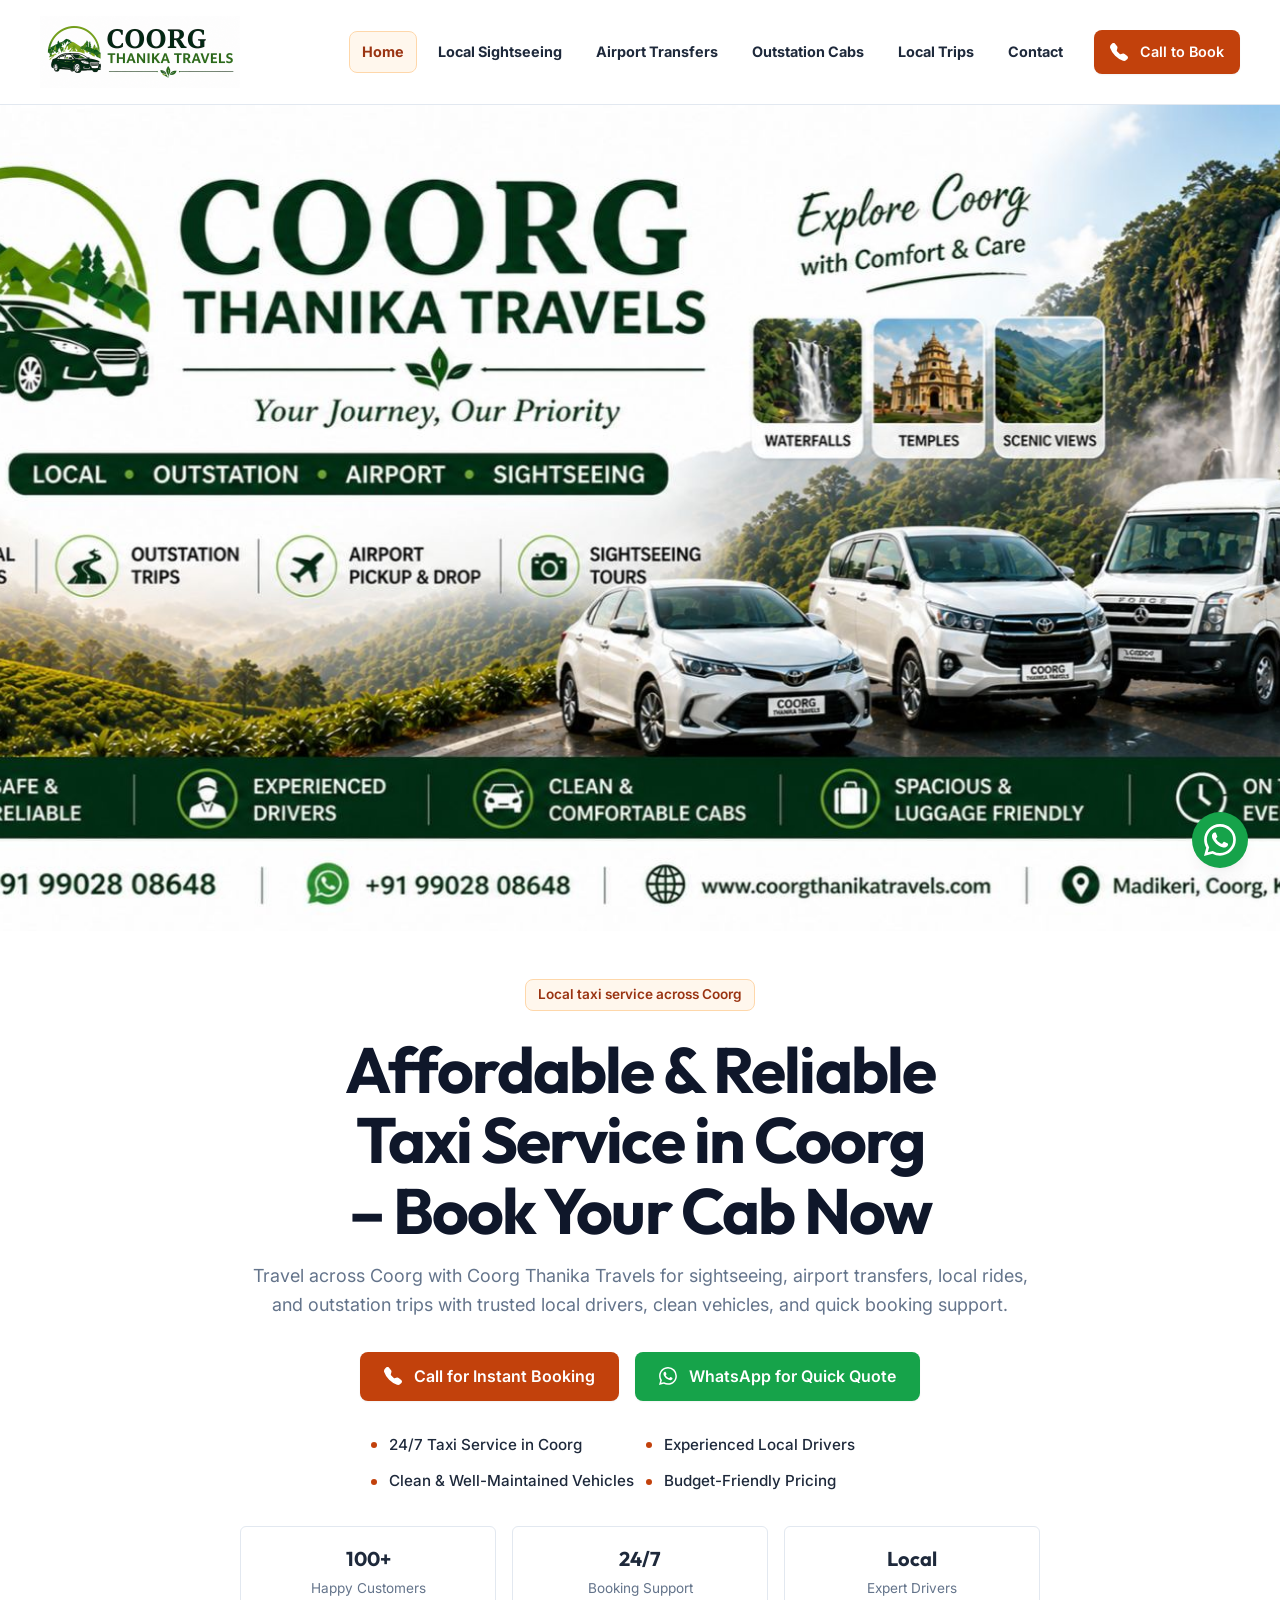
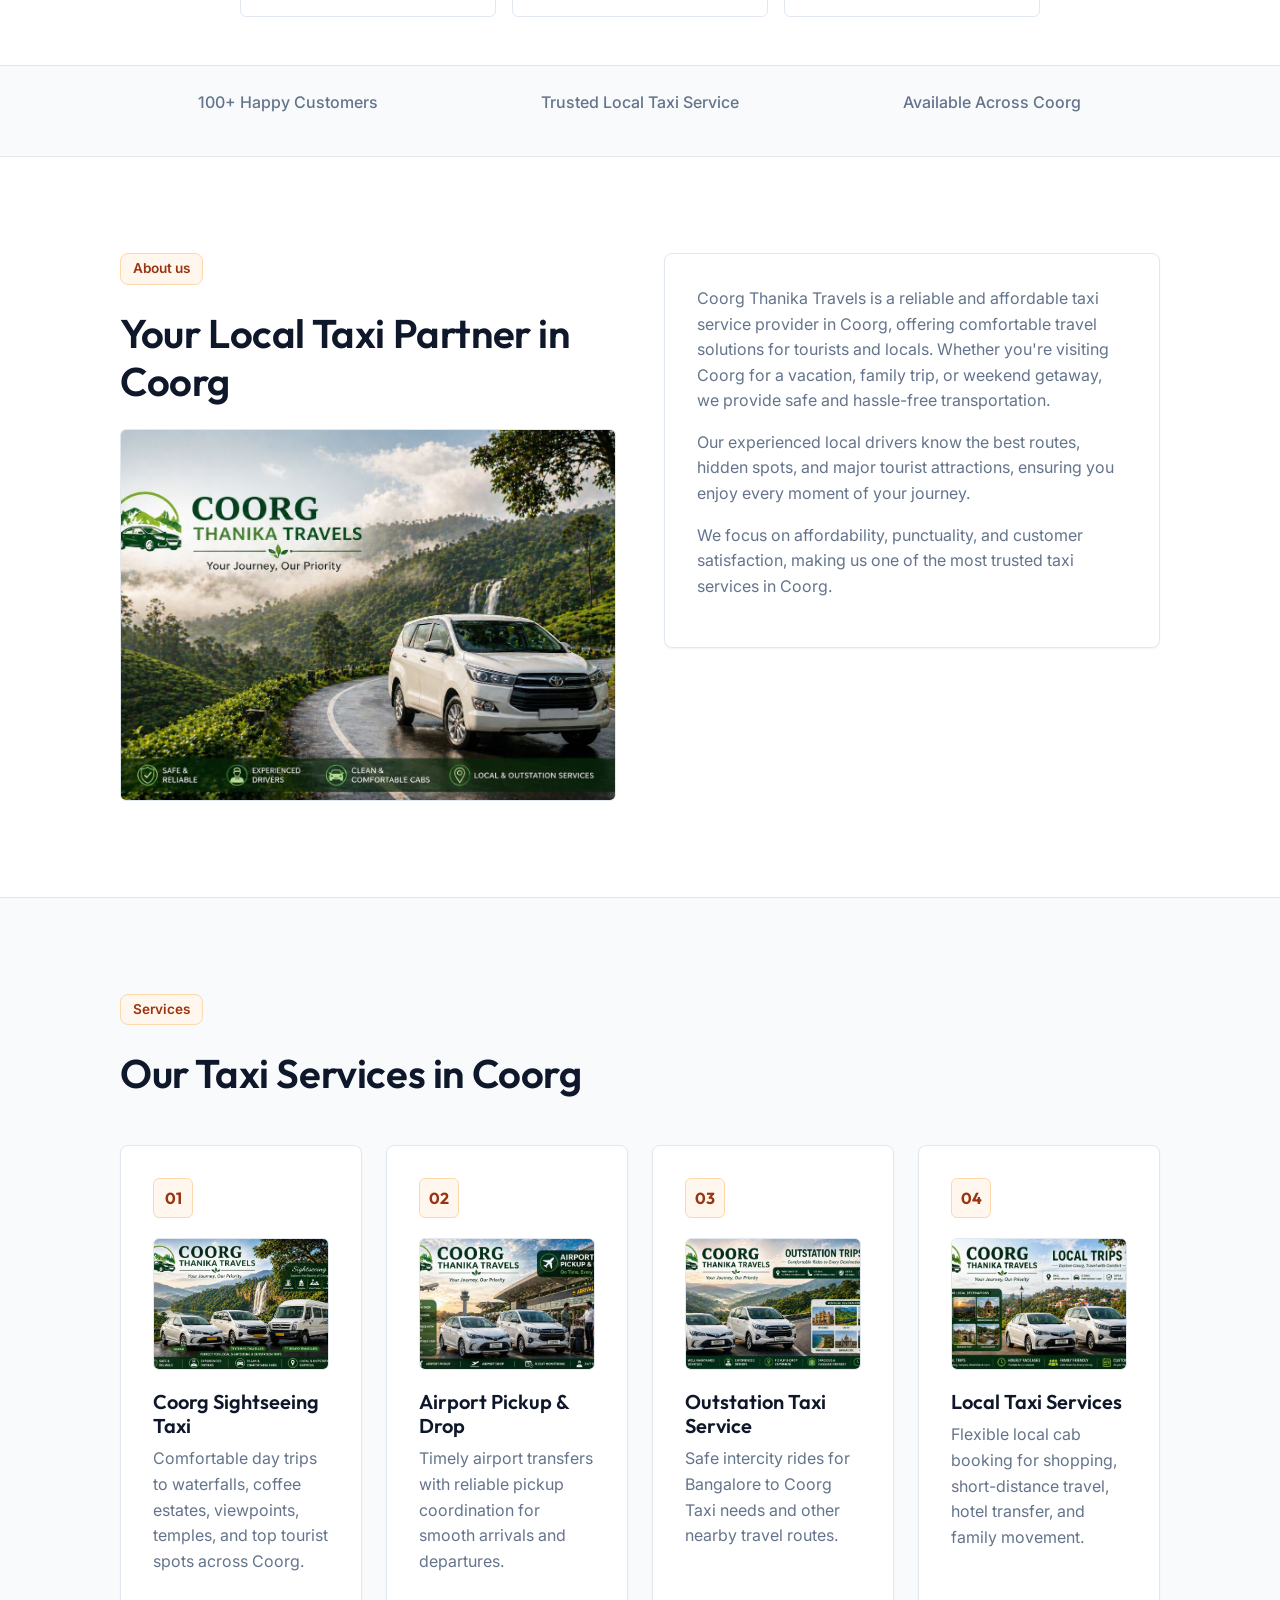
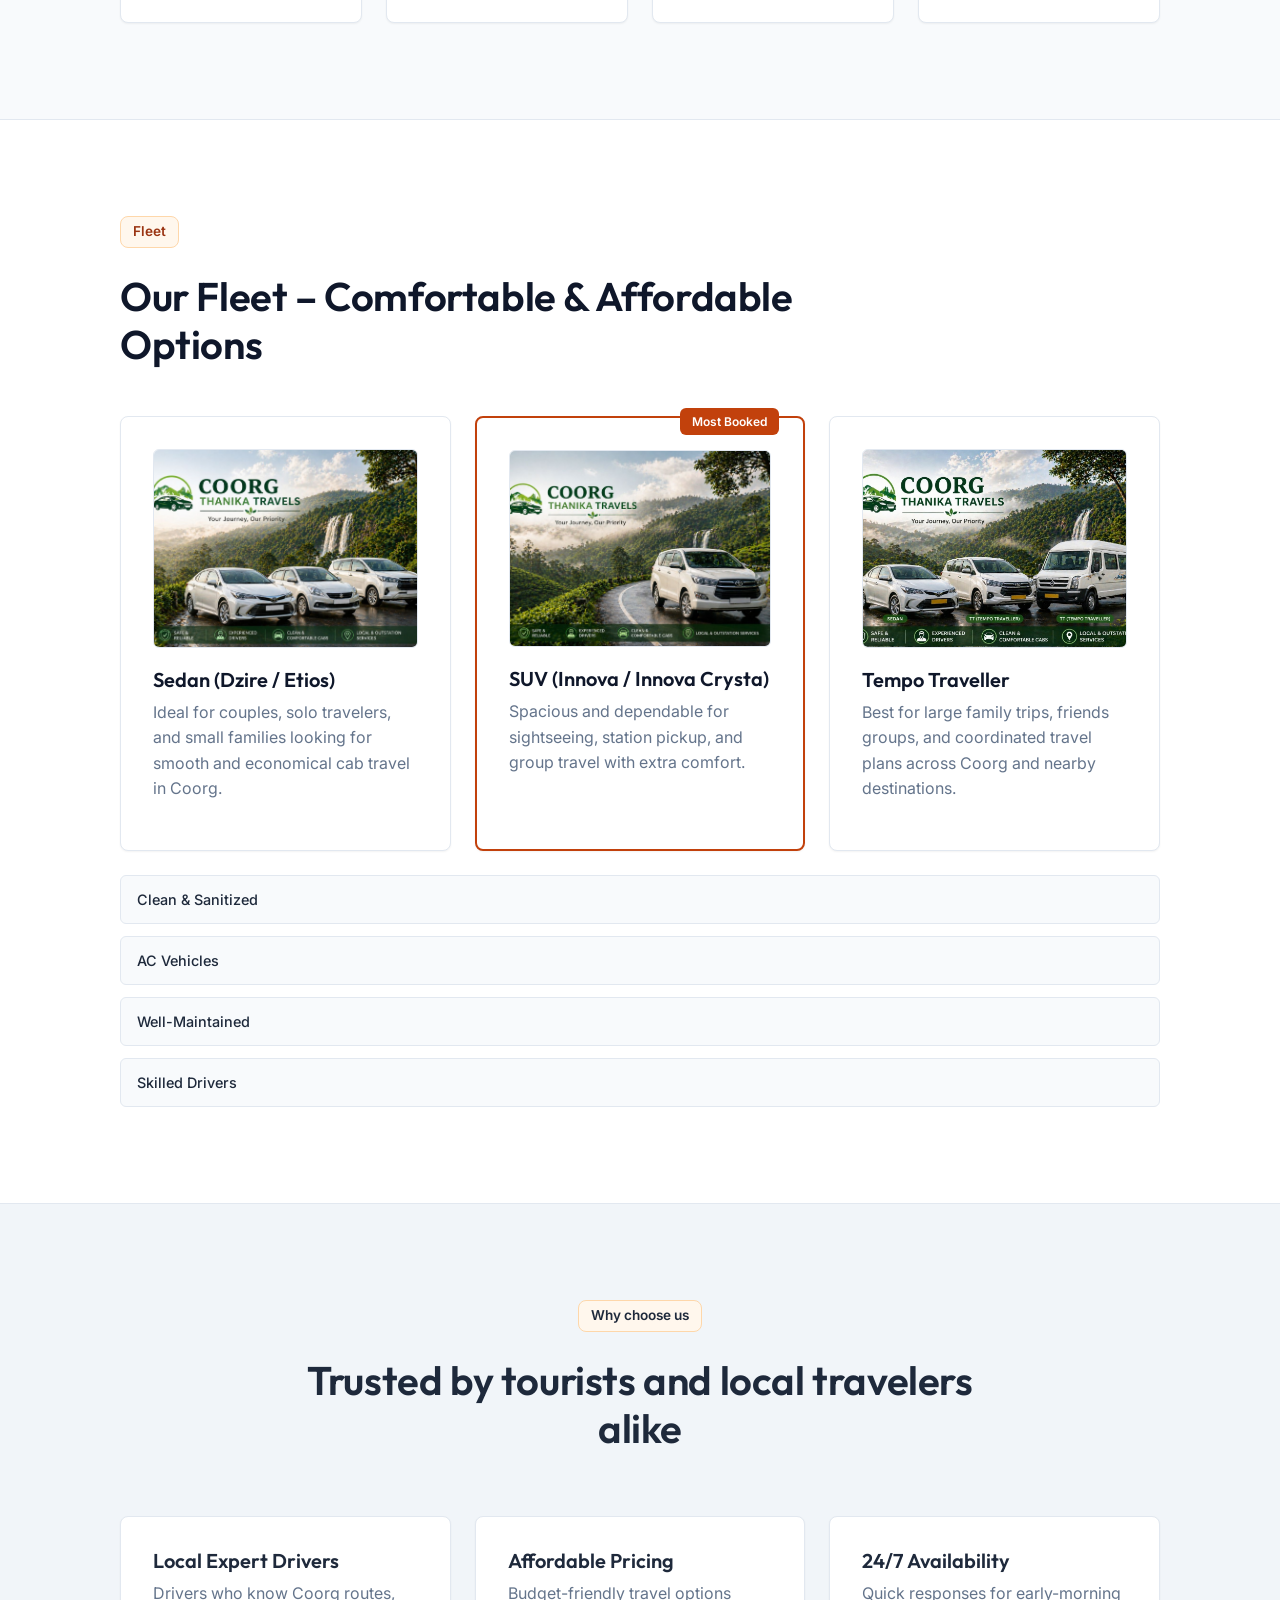
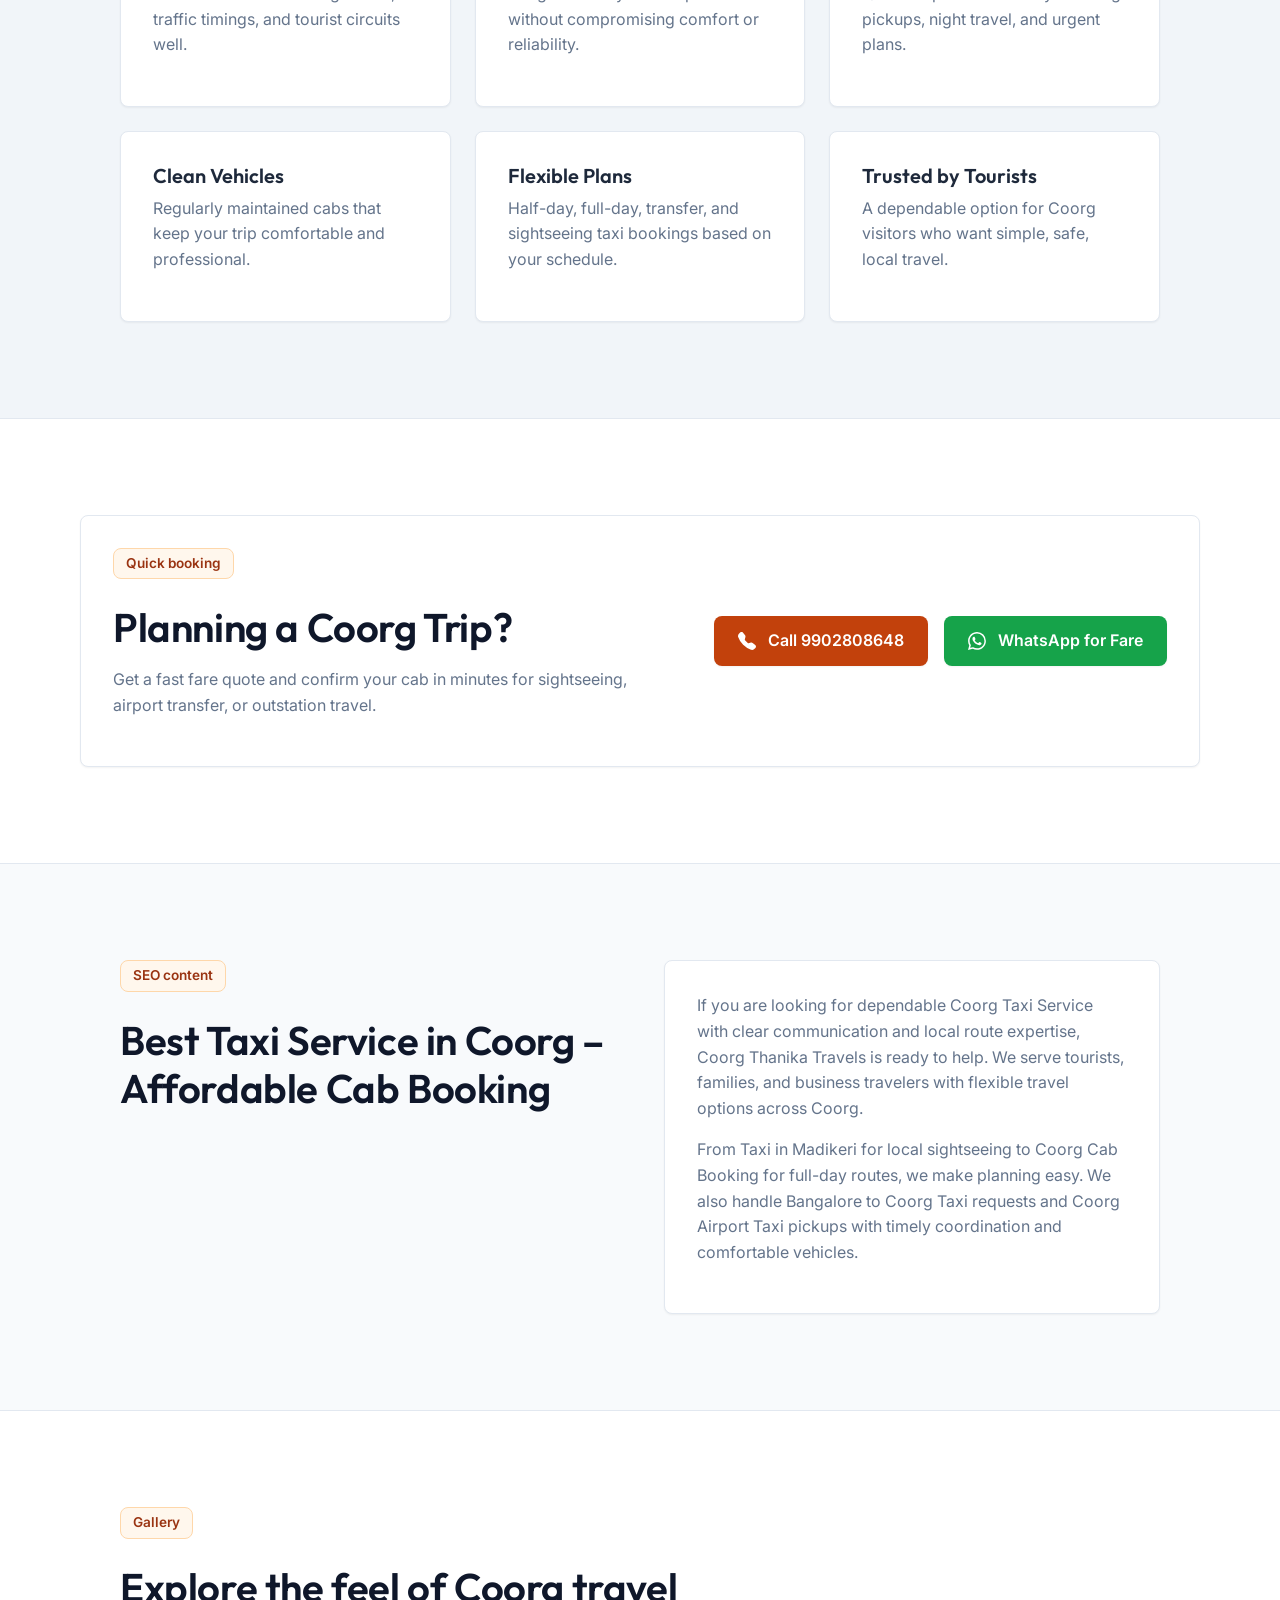
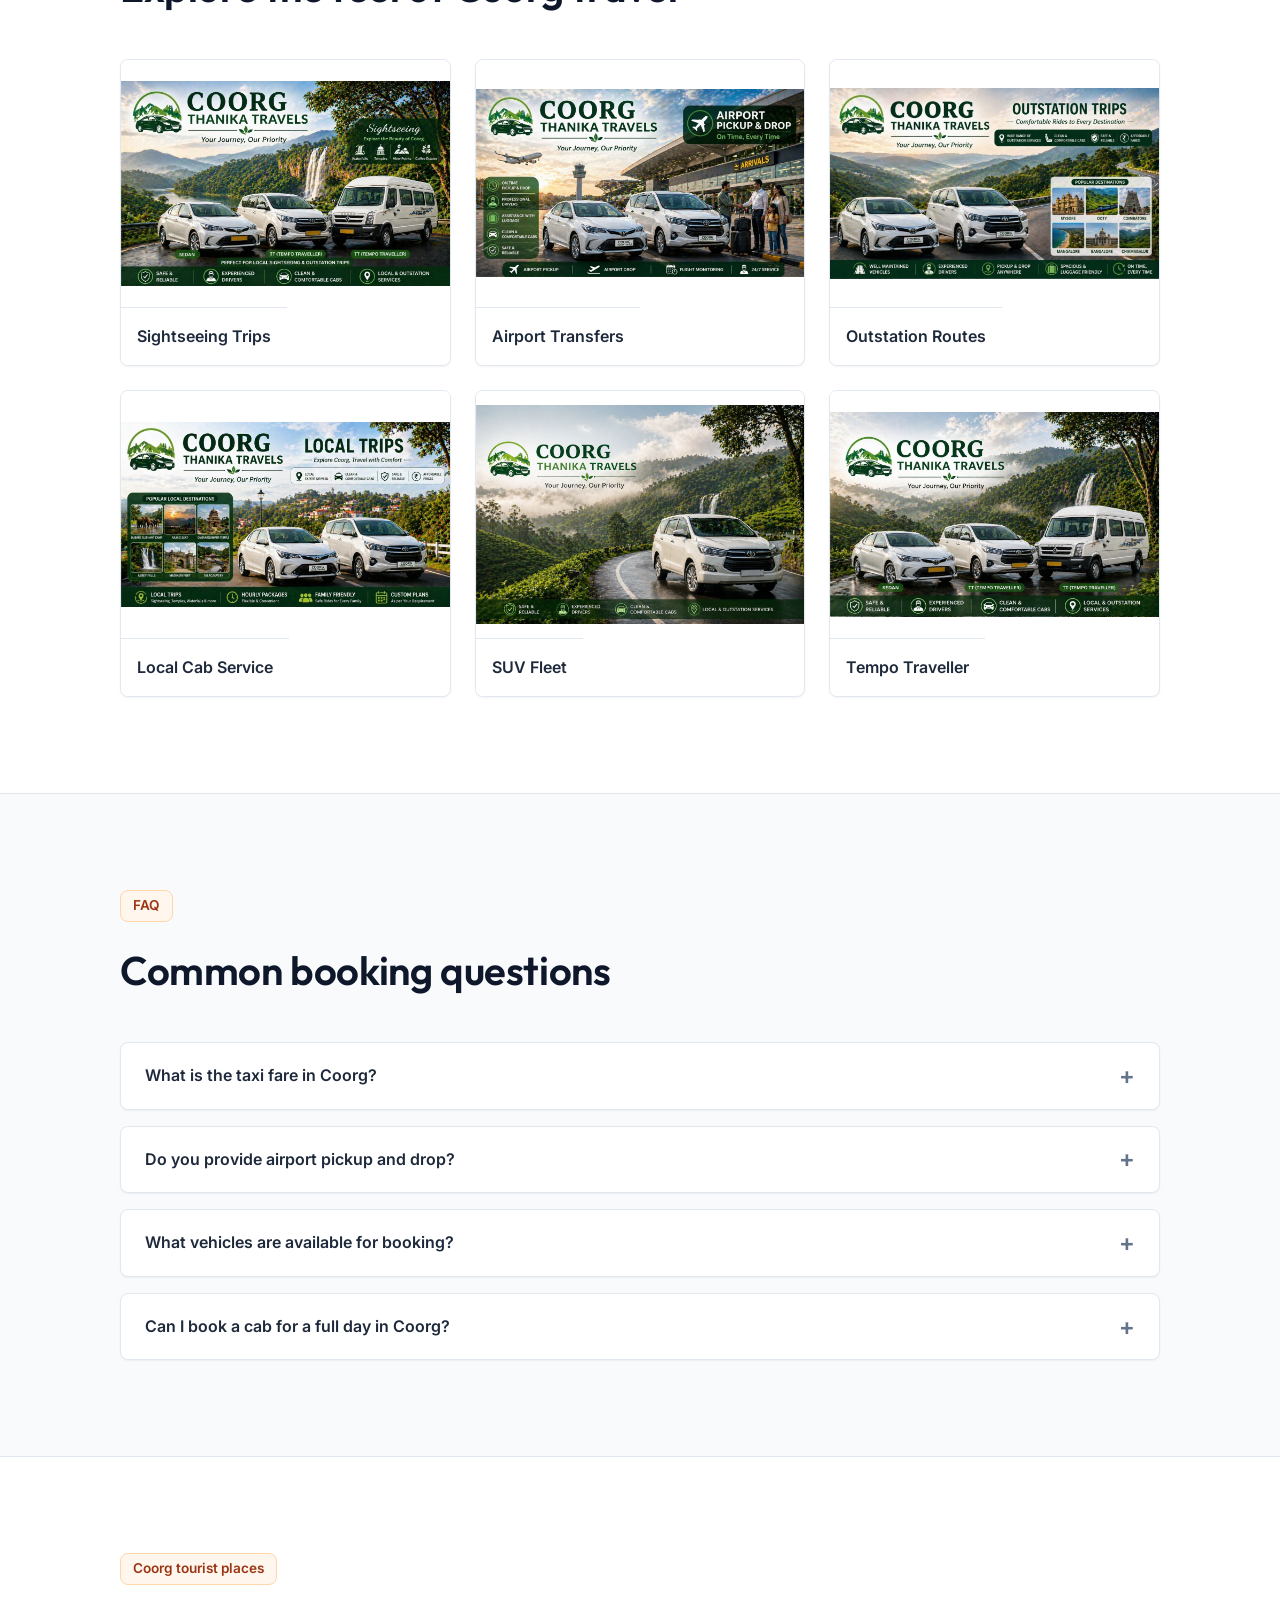
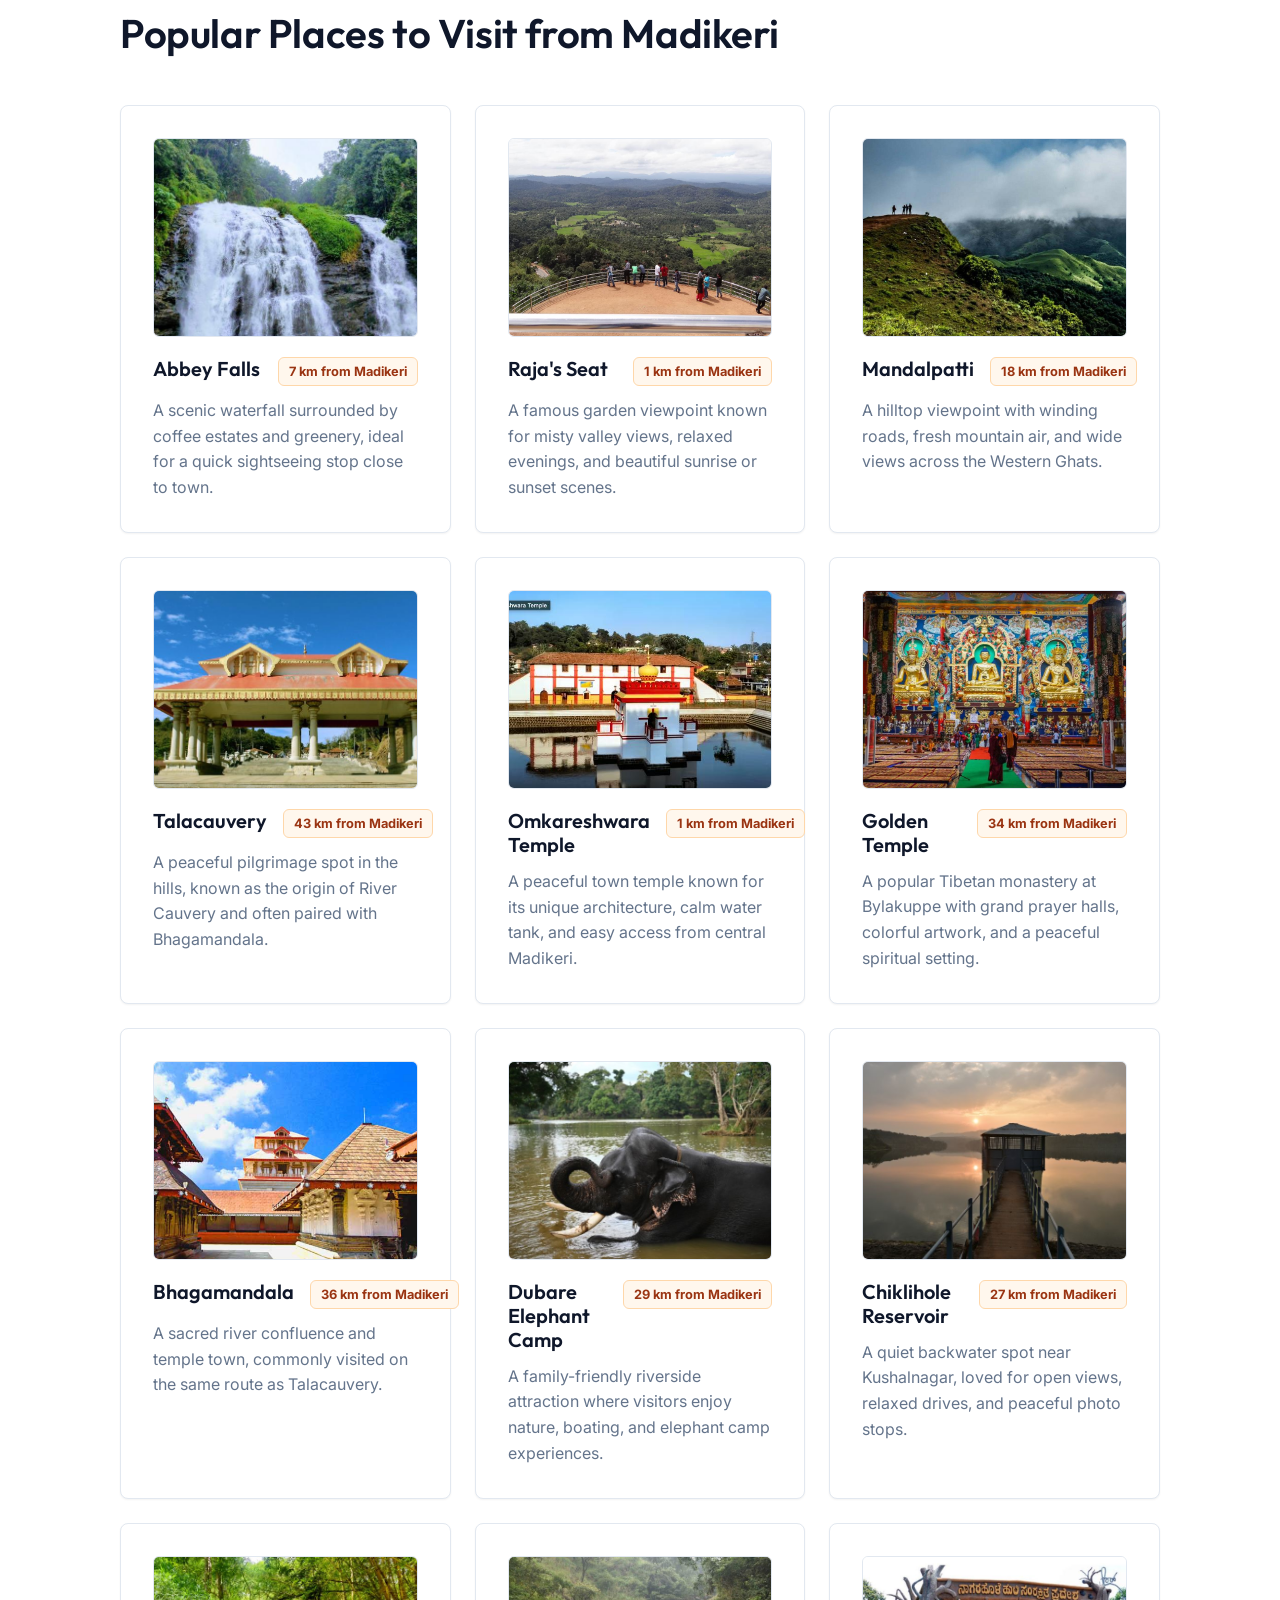
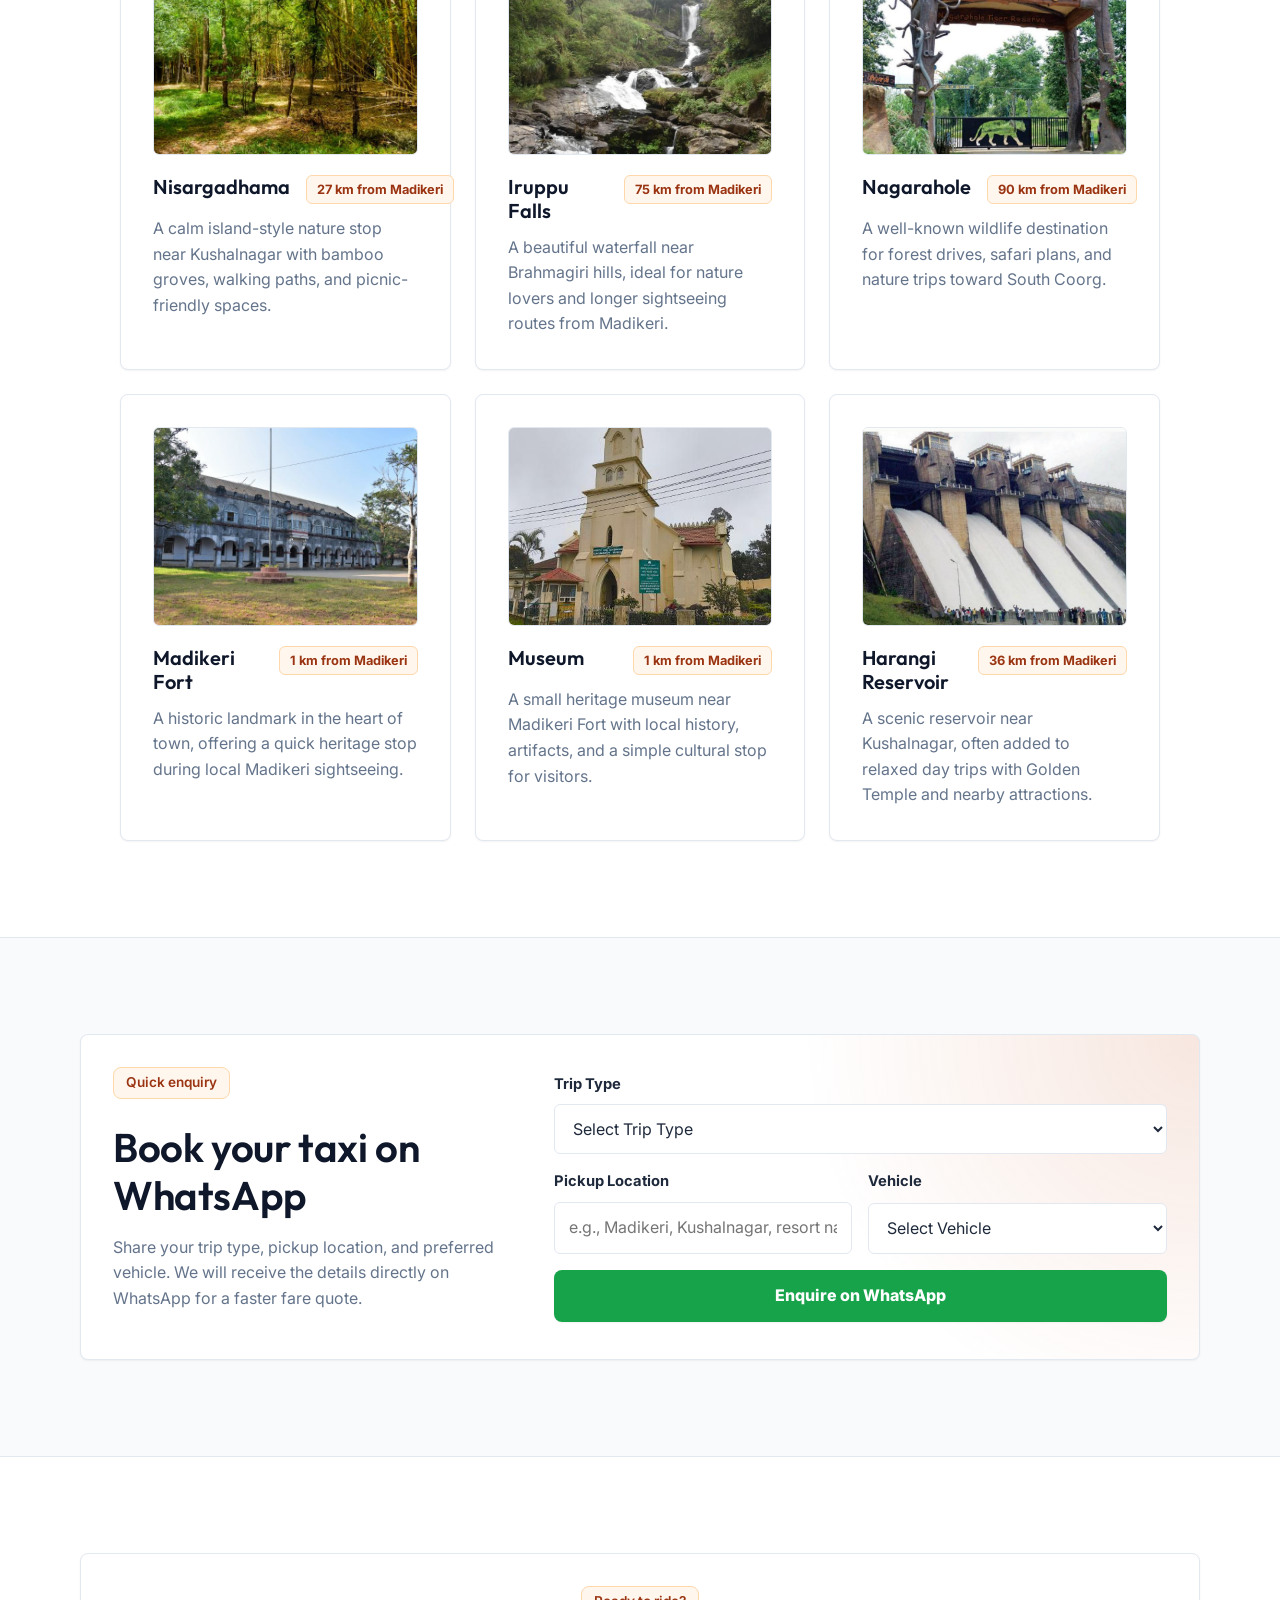
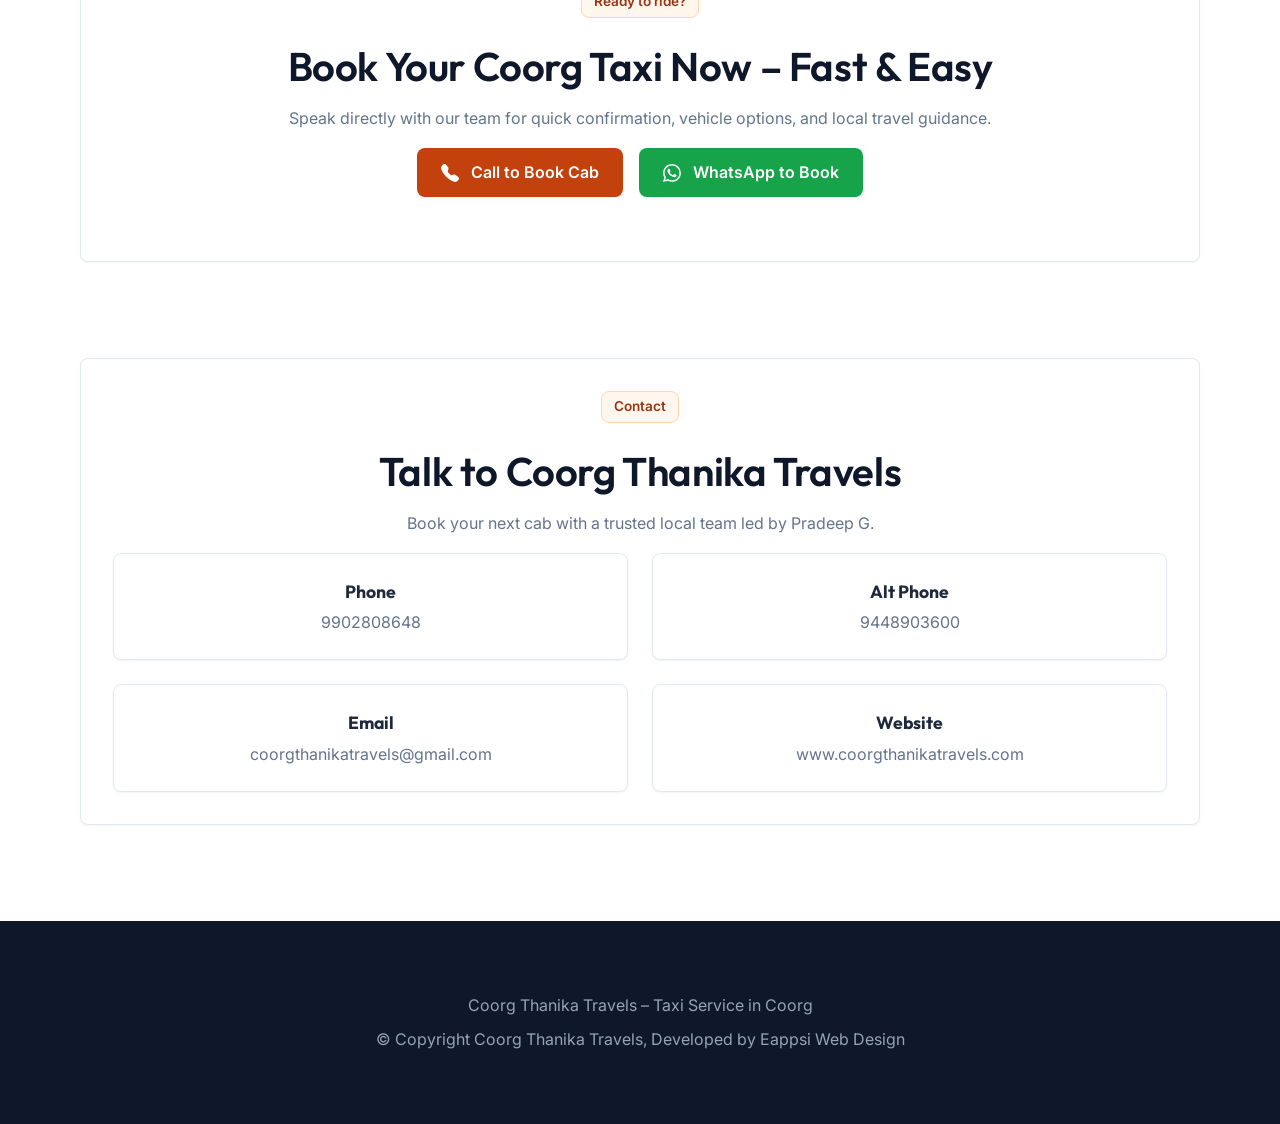
==== commit 1fdbb398: "tourist places photos 2026" ====
--- a/index.html
+++ b/index.html
@@ -47,9 +47,17 @@
 
   <header class="site-header">
     <div class="container header-inner">
-      <a class="brand" href="#top" aria-label="Coorg Thanika Travels home">
+      <a class="brand" href="index.html" aria-label="Coorg Thanika Travels home">
         <img src="assets/images/logo.png" alt="Coorg Thanika Travels Logo" class="brand-logo">
       </a>
+      <nav class="site-nav" aria-label="Main navigation">
+        <a class="active" href="index.html">Home</a>
+        <a href="local-sightseeing.html">Local Sightseeing</a>
+        <a href="airport-transfers.html">Airport Transfers</a>
+        <a href="outstation-cabs.html">Outstation Cabs</a>
+        <a href="local-trips.html">Local Trips</a>
+        <a href="contact.html">Contact</a>
+      </nav>
       <a class="btn btn-call compact" href="tel:+919902808648"><svg xmlns="http://www.w3.org/2000/svg" width="18" height="18" fill="currentColor" viewBox="0 0 16 16"><path fill-rule="evenodd" d="M1.885.511a1.745 1.745 0 0 1 2.61.163L6.29 2.98c.329.423.445.974.315 1.494l-.547 2.19a.68.68 0 0 0 .178.643l2.457 2.457a.68.68 0 0 0 .644.178l2.189-.547a1.75 1.75 0 0 1 1.494.315l2.306 1.794c.829.645.905 1.87.163 2.611l-1.034 1.034c-.74.74-1.846 1.065-2.877.702a18.6 18.6 0 0 1-7.01-4.42 18.6 18.6 0 0 1-4.42-7.009c-.362-1.03-.037-2.137.703-2.877z"/></svg> Call to Book</a>
     </div>
   </header>
@@ -330,7 +338,7 @@
         <div class="tourist-places-grid">
           <article class="tourist-place-card">
             <div class="media-frame media-frame-landscape card-media">
-              <img src="assets/gallery/waterfall-route.svg" alt="Abbey Falls near Madikeri" class="media-image media-image-cover">
+              <img src="assets/images/abbeyfalls.jpg" alt="Abbey Falls near Madikeri" class="media-image media-image-cover">
             </div>
             <div class="place-card-heading">
               <h3>Abbey Falls</h3>
@@ -340,7 +348,7 @@
           </article>
           <article class="tourist-place-card">
             <div class="media-frame media-frame-landscape card-media">
-              <img src="assets/gallery/sunrise-drive.svg" alt="Raja's Seat viewpoint in Madikeri" class="media-image media-image-cover">
+              <img src="assets/images/rajaseat.jpg" alt="Raja's Seat viewpoint in Madikeri" class="media-image media-image-cover">
             </div>
             <div class="place-card-heading">
               <h3>Raja's Seat</h3>
@@ -350,7 +358,7 @@
           </article>
           <article class="tourist-place-card">
             <div class="media-frame media-frame-landscape card-media">
-              <img src="assets/gallery/coorg-hills.svg" alt="Mandalpatti hills in Coorg" class="media-image media-image-cover">
+              <img src="assets/images/mandalpatti.jpg" alt="Mandalpatti hills in Coorg" class="media-image media-image-cover">
             </div>
             <div class="place-card-heading">
               <h3>Mandalpatti</h3>
@@ -360,7 +368,7 @@
           </article>
           <article class="tourist-place-card">
             <div class="media-frame media-frame-landscape card-media">
-              <img src="assets/gallery/madikeri-town.svg" alt="Talacauvery temple and hills" class="media-image media-image-cover">
+              <img src="assets/images/talacauvery.jpg" alt="Talacauvery temple and hills" class="media-image media-image-cover">
             </div>
             <div class="place-card-heading">
               <h3>Talacauvery</h3>
@@ -370,7 +378,7 @@
           </article>
           <article class="tourist-place-card">
             <div class="media-frame media-frame-landscape card-media">
-              <img src="assets/gallery/madikeri-town.svg" alt="Omkareshwara Temple in Madikeri" class="media-image media-image-cover">
+              <img src="assets/images/omakara.jpg" alt="Omkareshwara Temple in Madikeri" class="media-image media-image-cover">
             </div>
             <div class="place-card-heading">
               <h3>Omkareshwara Temple</h3>
@@ -380,7 +388,7 @@
           </article>
           <article class="tourist-place-card">
             <div class="media-frame media-frame-landscape card-media">
-              <img src="assets/gallery/sunrise-drive.svg" alt="Golden Temple near Kushalnagar" class="media-image media-image-cover">
+              <img src="assets/images/goldentemple.jpg" alt="Golden Temple near Kushalnagar" class="media-image media-image-cover">
             </div>
             <div class="place-card-heading">
               <h3>Golden Temple</h3>
@@ -390,7 +398,7 @@
           </article>
           <article class="tourist-place-card">
             <div class="media-frame media-frame-landscape card-media">
-              <img src="assets/gallery/coorg-hills.svg" alt="Bhagamandala temple near Coorg" class="media-image media-image-cover">
+              <img src="assets/images/bhaga.png" alt="Bhagamandala temple near Coorg" class="media-image media-image-cover">
             </div>
             <div class="place-card-heading">
               <h3>Bhagamandala</h3>
@@ -400,7 +408,7 @@
           </article>
           <article class="tourist-place-card">
             <div class="media-frame media-frame-landscape card-media">
-              <img src="assets/gallery/suv-trip.svg" alt="Dubare Elephant Camp route" class="media-image media-image-cover">
+              <img src="assets/images/dubare.jpg" alt="Dubare Elephant Camp route" class="media-image media-image-cover">
             </div>
             <div class="place-card-heading">
               <h3>Dubare Elephant Camp</h3>
@@ -410,7 +418,7 @@
           </article>
           <article class="tourist-place-card">
             <div class="media-frame media-frame-landscape card-media">
-              <img src="assets/gallery/waterfall-route.svg" alt="Chiklihole Reservoir near Coorg" class="media-image media-image-cover">
+              <img src="assets/images/chiklihole.jpg" alt="Chiklihole Reservoir near Coorg" class="media-image media-image-cover">
             </div>
             <div class="place-card-heading">
               <h3>Chiklihole Reservoir</h3>
@@ -420,7 +428,7 @@
           </article>
           <article class="tourist-place-card">
             <div class="media-frame media-frame-landscape card-media">
-              <img src="assets/gallery/coffee-estate.svg" alt="Nisargadhama nature island near Coorg" class="media-image media-image-cover">
+              <img src="assets/images/nisargadhama.jpg" alt="Nisargadhama nature island near Coorg" class="media-image media-image-cover">
             </div>
             <div class="place-card-heading">
               <h3>Nisargadhama</h3>
@@ -430,7 +438,7 @@
           </article>
           <article class="tourist-place-card">
             <div class="media-frame media-frame-landscape card-media">
-              <img src="assets/gallery/waterfall-route.svg" alt="Iruppu Falls in Coorg" class="media-image media-image-cover">
+              <img src="assets/images/iruppufalls.jpg" alt="Iruppu Falls in Coorg" class="media-image media-image-cover">
             </div>
             <div class="place-card-heading">
               <h3>Iruppu Falls</h3>
@@ -440,7 +448,7 @@
           </article>
           <article class="tourist-place-card">
             <div class="media-frame media-frame-landscape card-media">
-              <img src="assets/gallery/coorg-hills.svg" alt="Nagarahole National Park route from Coorg" class="media-image media-image-cover">
+              <img src="assets/images/nagarahole.jpg" alt="Nagarahole National Park route from Coorg" class="media-image media-image-cover">
             </div>
             <div class="place-card-heading">
               <h3>Nagarahole</h3>
@@ -450,7 +458,7 @@
           </article>
           <article class="tourist-place-card">
             <div class="media-frame media-frame-landscape card-media">
-              <img src="assets/gallery/madikeri-town.svg" alt="Madikeri Fort in Coorg" class="media-image media-image-cover">
+              <img src="assets/images/madikerifort.jpg" alt="Madikeri Fort in Coorg" class="media-image media-image-cover">
             </div>
             <div class="place-card-heading">
               <h3>Madikeri Fort</h3>
@@ -460,7 +468,7 @@
           </article>
           <article class="tourist-place-card">
             <div class="media-frame media-frame-landscape card-media">
-              <img src="assets/gallery/madikeri-town.svg" alt="Madikeri Museum in Coorg" class="media-image media-image-cover">
+              <img src="assets/images/museum.jpg" alt="Madikeri Museum in Coorg" class="media-image media-image-cover">
             </div>
             <div class="place-card-heading">
               <h3>Museum</h3>
@@ -470,7 +478,7 @@
           </article>
           <article class="tourist-place-card">
             <div class="media-frame media-frame-landscape card-media">
-              <img src="assets/gallery/sunrise-drive.svg" alt="Harangi Reservoir near Coorg" class="media-image media-image-cover">
+              <img src="assets/images/harangi.jpg" alt="Harangi Reservoir near Coorg" class="media-image media-image-cover">
             </div>
             <div class="place-card-heading">
               <h3>Harangi Reservoir</h3>
@@ -479,6 +487,43 @@
             <p>A scenic reservoir near Kushalnagar, often added to relaxed day trips with Golden Temple and nearby attractions.</p>
           </article>
         </div>
+      </div>
+    </section>
+
+    <section class="section section-muted enquiry-section" id="quick-enquiry">
+      <div class="container enquiry-panel">
+        <div class="enquiry-copy-block">
+          <p class="eyebrow">Quick enquiry</p>
+          <h2>Book your taxi on WhatsApp</h2>
+          <p>Share your trip type, pickup location, and preferred vehicle. We will receive the details directly on WhatsApp for a faster fare quote.</p>
+        </div>
+        <form class="enquiry-form" id="quickEnquiryForm">
+          <div class="form-field">
+            <label for="tripType">Trip Type</label>
+            <select class="enquiry-control" id="tripType" name="tripType" required>
+              <option value="" selected disabled>Select Trip Type</option>
+              <option value="Local Sightseeing">Local Sightseeing</option>
+              <option value="Airport Transfers">Airport Transfers</option>
+              <option value="Outstation Cabs">Outstation Cabs</option>
+              <option value="Local Trip">Local Trip</option>
+            </select>
+          </div>
+          <div class="form-field">
+            <label for="pickupLocation">Pickup Location</label>
+            <input class="enquiry-control" id="pickupLocation" name="pickupLocation" type="text" placeholder="e.g., Madikeri, Kushalnagar, resort name" required>
+          </div>
+          <div class="form-field">
+            <label for="vehicleType">Vehicle</label>
+            <select class="enquiry-control" id="vehicleType" name="vehicleType" required>
+              <option value="" selected disabled>Select Vehicle</option>
+              <option value="Sedan">Sedan</option>
+              <option value="Innova">Innova</option>
+              <option value="Innova Crysta">Innova Crysta</option>
+              <option value="Tempo Traveller">Tempo Traveller</option>
+            </select>
+          </div>
+          <button class="enquiry-submit" type="submit">Enquire on WhatsApp</button>
+        </form>
       </div>
     </section>
 
--- a/styles.css
+++ b/styles.css
@@ -30,7 +30,7 @@
 }
 img { max-width: 100%; display: block; }
 a { text-decoration: none; color: inherit; }
-button, input { font: inherit; }
+button, input, select { font: inherit; }
 
 .skip-link {
   position: absolute; top: -100px; left: 20px;
@@ -64,6 +64,7 @@
 .section-accent { background: #f1f5f9; color: var(--text); border-top: 1px solid var(--border); border-bottom: 1px solid var(--border); }
 .section-accent h2, .section-accent p { color: inherit; }
 .section-contact { padding-top: 0; }
+.service-page .section-contact { padding-top: 64px; }
 
 /* Buttons */
 .btn {
@@ -91,9 +92,68 @@
   background: var(--glass-bg);
   border-bottom: 1px solid var(--glass-border);
 }
-.header-inner { display: flex; align-items: center; justify-content: space-between; padding-top: 16px; padding-bottom: 16px; }
+.site-header .header-inner {
+  width: 100%;
+  max-width: none;
+  display: flex;
+  align-items: center;
+  justify-content: space-between;
+  gap: 18px;
+  padding: 16px 24px;
+}
+@media (min-width: 768px) {
+  .site-header .header-inner {
+    padding-inline: 40px;
+  }
+}
 .brand { display: flex; align-items: center; }
 .brand-logo { max-height: 72px; width: auto; object-fit: contain; }
+.site-nav {
+  display: flex;
+  flex-wrap: wrap;
+  justify-content: center;
+  gap: 8px;
+  margin-left: auto;
+}
+.site-nav a {
+  display: inline-flex;
+  align-items: center;
+  min-height: 40px;
+  padding: 8px 12px;
+  border-radius: var(--radius);
+  color: var(--text);
+  font-size: 0.9rem;
+  font-weight: 700;
+  border: 1px solid transparent;
+  transition: background 0.2s ease, border-color 0.2s ease, color 0.2s ease;
+}
+.site-nav a:hover,
+.site-nav a.active {
+  color: var(--primary-dark);
+  background: var(--accent);
+  border-color: #fed7aa;
+}
+@media (max-width: 1040px) {
+  .header-inner {
+    flex-wrap: wrap;
+  }
+  .site-nav {
+    order: 3;
+    width: 100%;
+    justify-content: flex-start;
+    margin-left: 0;
+  }
+}
+@media (max-width: 767px) {
+  .site-nav {
+    display: grid;
+    grid-template-columns: repeat(2, minmax(0, 1fr));
+  }
+  .site-nav a {
+    justify-content: center;
+    text-align: center;
+  }
+}
 
 /* Hero Banner */
 .banner-full-screen {
@@ -197,6 +257,79 @@
 }
 .prose p + p { margin-top: 1rem; }
 
+/* WhatsApp Enquiry */
+.enquiry-panel {
+  display: grid;
+  gap: 32px;
+  background:
+    radial-gradient(circle at top right, rgba(194, 65, 12, 0.13), transparent 34%),
+    #ffffff;
+  padding: 32px;
+  border-radius: var(--radius);
+  border: 1px solid var(--border);
+  box-shadow: var(--shadow-sm);
+}
+.enquiry-copy-block {
+  max-width: 520px;
+}
+.enquiry-form {
+  display: grid;
+  gap: 16px;
+}
+.form-field {
+  display: grid;
+  gap: 8px;
+}
+.form-field label {
+  color: var(--text);
+  font-weight: 700;
+  font-size: 0.92rem;
+}
+.enquiry-control {
+  width: 100%;
+  min-height: 50px;
+  padding: 12px 14px;
+  border: 1px solid var(--border);
+  border-radius: var(--radius-sm);
+  background: #ffffff;
+  color: var(--text);
+  outline: none;
+  transition: border-color 0.2s ease, box-shadow 0.2s ease;
+}
+.enquiry-control:focus {
+  border-color: var(--primary);
+  box-shadow: 0 0 0 4px rgba(194, 65, 12, 0.13);
+}
+.enquiry-submit {
+  min-height: 52px;
+  padding: 12px 20px;
+  border: 0;
+  border-radius: var(--radius);
+  background: #16a34a;
+  color: #ffffff;
+  font-weight: 800;
+  cursor: pointer;
+  box-shadow: var(--shadow-sm);
+  transition: transform 0.2s ease, background 0.2s ease;
+}
+.enquiry-submit:hover {
+  background: #15803d;
+  transform: translateY(-1px);
+}
+@media (min-width: 900px) {
+  .enquiry-panel {
+    grid-template-columns: 0.8fr 1.2fr;
+    align-items: center;
+  }
+  .enquiry-form {
+    grid-template-columns: repeat(2, minmax(0, 1fr));
+  }
+  .enquiry-form .form-field:first-child,
+  .enquiry-form .enquiry-submit {
+    grid-column: 1 / -1;
+  }
+}
+
 .card-icon {
   display: inline-flex; align-items: center; justify-content: center;
   width: 40px; height: 40px; background: var(--accent); color: var(--primary-dark);
@@ -400,7 +533,7 @@
 @media (max-width: 767px) {
   .hero { padding-top: 32px; }
   .display-title { max-width: 100%; }
-  .content-card, .info-card, .fleet-card, .benefit-card, .tourist-place-card, .cta-banner, .final-cta, .contact-panel {
+  .content-card, .info-card, .fleet-card, .benefit-card, .tourist-place-card, .cta-banner, .final-cta, .contact-panel, .enquiry-panel {
     padding: 24px;
   }
   .gallery-grid { grid-template-columns: 1fr; }
